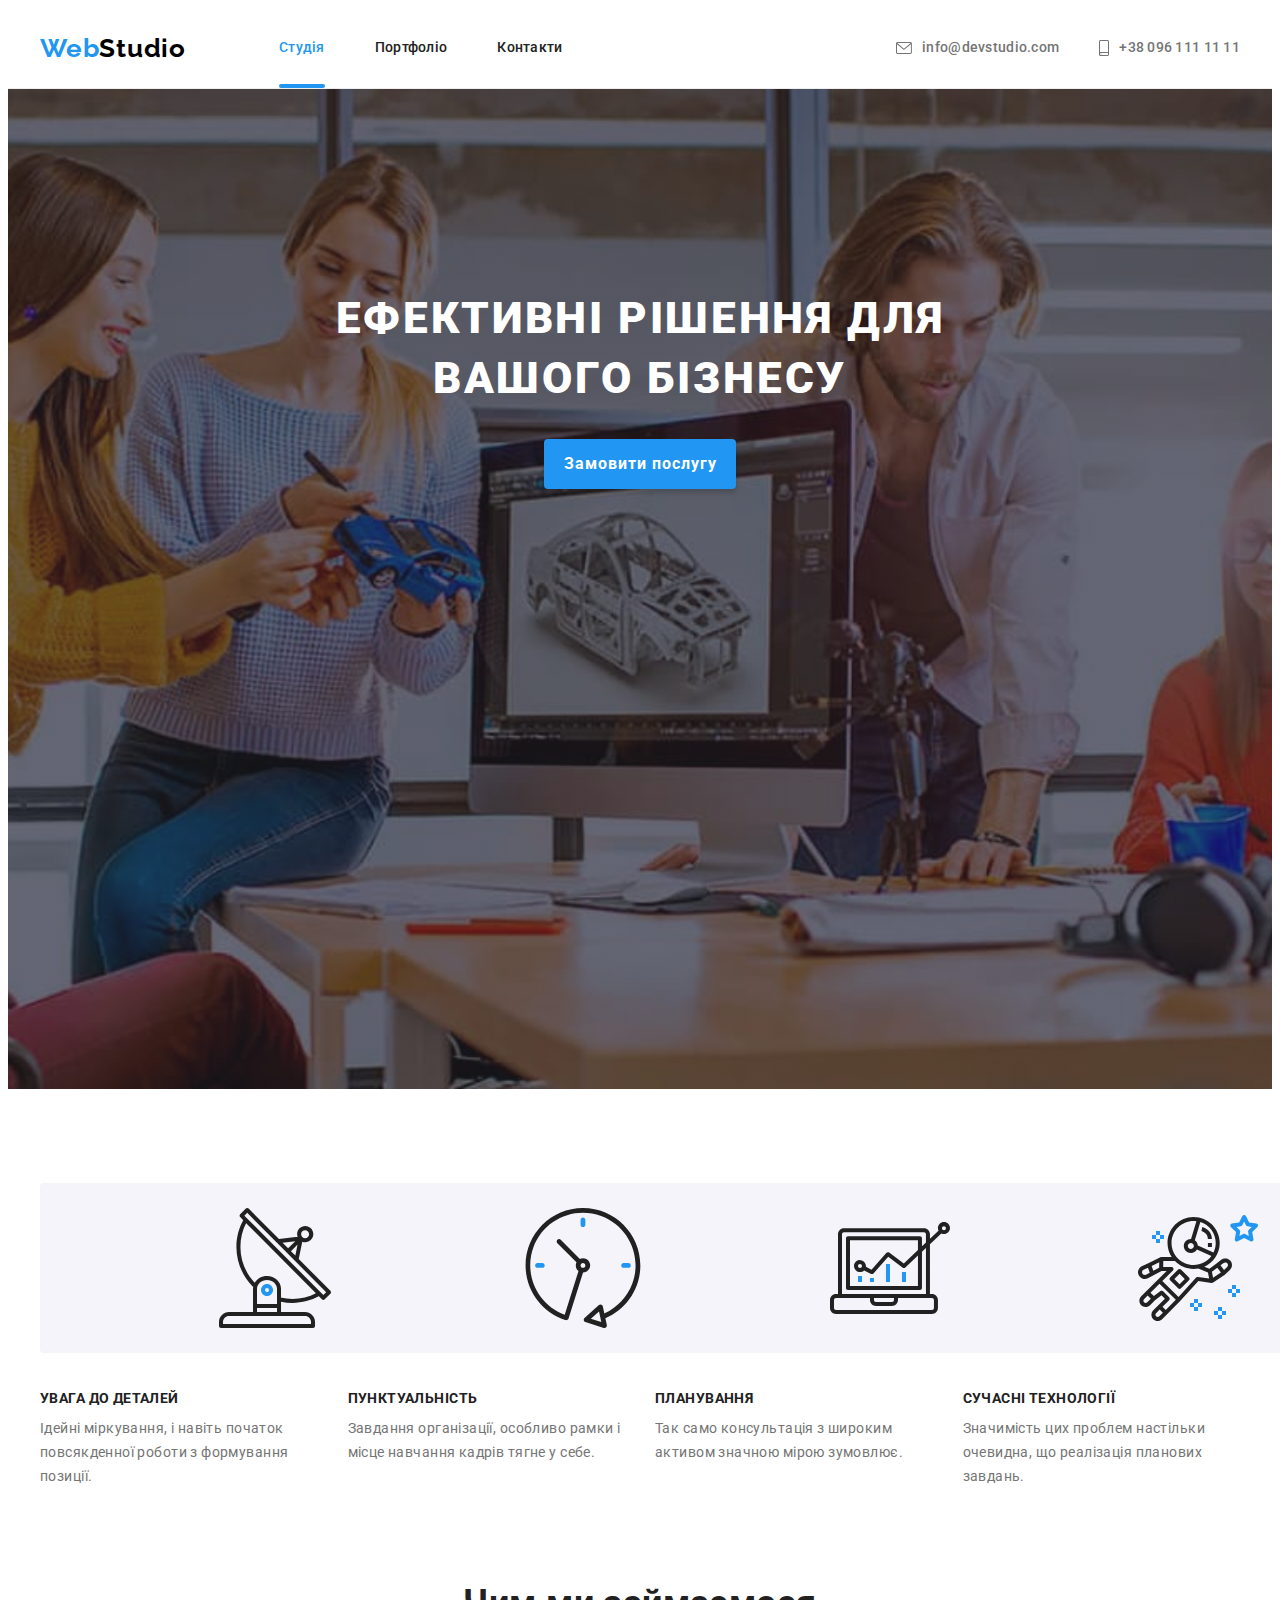
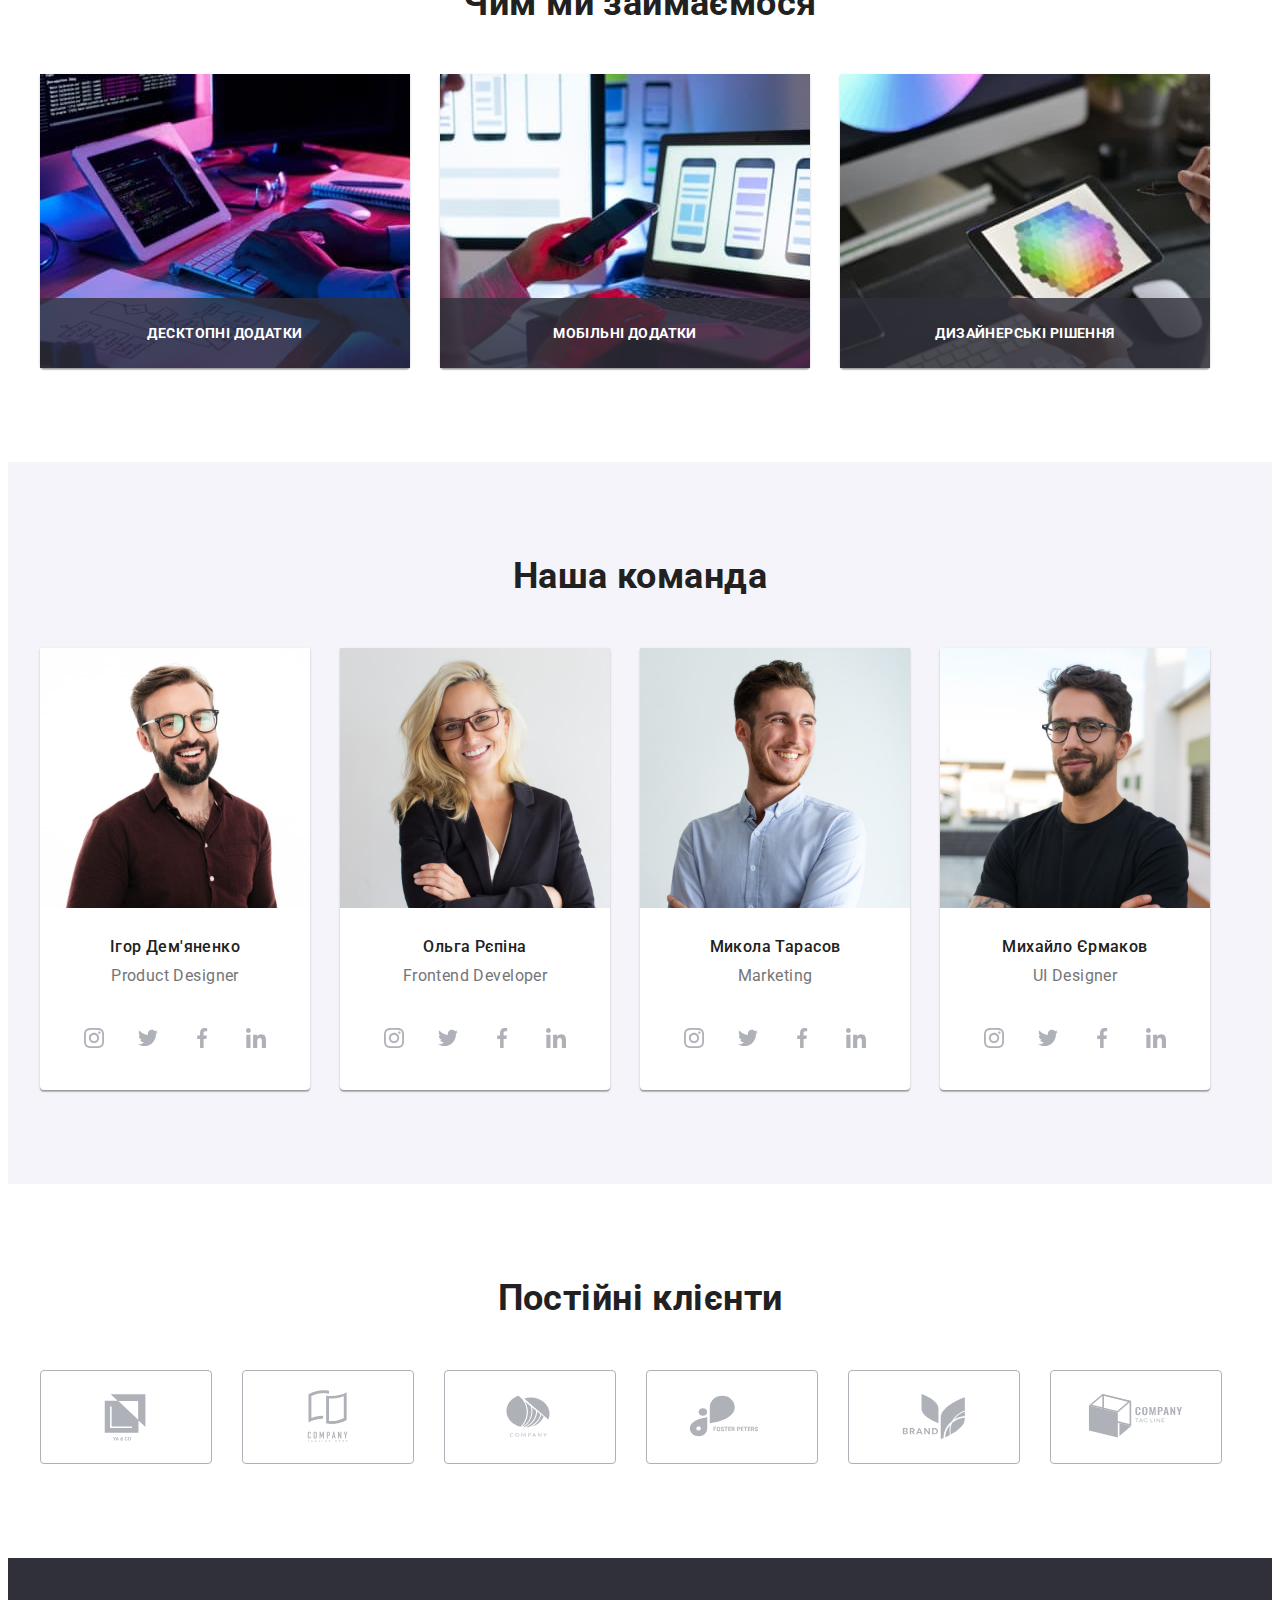
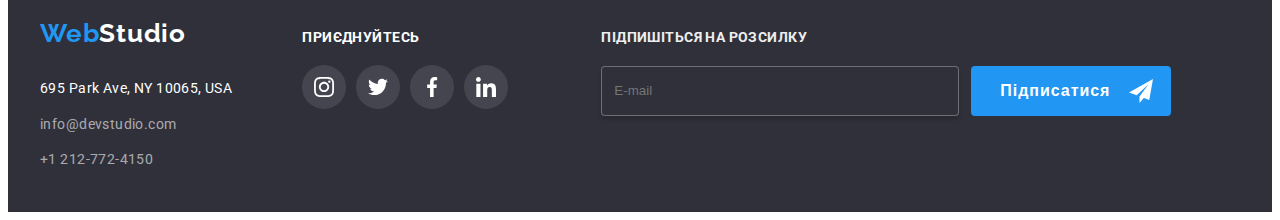
==== index.html @ 54118f7a "Home work 6 GoIT" ====
<!DOCTYPE html>
<html lang="uk">

<head>
  <meta charset="UTF-8" />
  <meta http-equiv="X-UA-Compatible" content="IE=edge" />
  <meta name="viewport" content="width=device-width, initial-scale=1.0" />
  <title>Домашня сторінка</title>
  <link href="https://fonts.googleapis.com/css2?family=Raleway:wght@700&family=Roboto:wght@400;500;700;900&display=swap"
    rel="stylesheet">
    <link rel="stylesheet" href="https://cdnjs.cloudflare.com/ajax/libs/modern-normalize/1.1.0/modern-normalize.min.css" integrity="sha512-wpPYUAdjBVSE4KJnH1VR1HeZfpl1ub8YT/NKx4PuQ5NmX2tKuGu6U/JRp5y+Y8XG2tV+wKQpNHVUX03MfMFn9Q==" crossorigin="anonymous" referrerpolicy="no-referrer" />
  <link rel="stylesheet" href="./css/styles.css">
</head>

<body>

  <header class="header">
    <div class="conteiner main-nav">
    <nav class="header-nav main-nav">
      <a href="./index.html" class="header-logo item"><span class="span-logo item">Web</span>Studio</a>
      <ul class="header-list list">
        <li class="list item"><a href="./index.html" class="header-link link current">Студія</a></li>
        <li class="list item"><a href="./portfolio.html" class="header-link link">Портфоліо</a></li>
        <li class="list item"><a href="" class="header-link link">Контакти</a></li>
      </ul>
    </nav>
    <ul class="header-addres">
       
      <li class="list item"><a href="mailto:info@devstudio.com" class="header-mail link">
        <svg   class="mail-icon" width="16" height="12">
        <use  href="./images/icons.svg#icon-envelope"></use></svg
      >info@devstudio.com</a></li>

      <li class="list item"><a href="tel:+380961111111" class="header-tel link">
        <svg class="mail-icon" width="10" height="16">
            <use href="./images/icons.svg#icon-smartphone"></use></svg
          >+38 096 111 11 11</a></li> 
    </ul>
  </div>
  </header>
 
  <main>
    <section class="cap">
      <div class="conteiner">
      <div class="cap-cont">
        <h1 class="cap-title">Ефективні рішення для вашого бізнесу</h1>
    </div>
      <button type="button" class="cap-btn link" data-modal-open>Замовити послугу</button>
    <div class="cap-modal-bgr is-hidden" data-modal>
      <div class="cap-modal-page">

        <form class="form js-speaker-form">
          <p class="cap-modal-p">Залиште свої дані, ми вам передзвонимо</p>
  
          <label class="form-field">
            <input type="name" class="form-input" name="name" placeholder=" " />
            <span class="form-label">Ім'я</span>
            <svg class="icon" width="12" height="12">
              <use href="./images/icons.svg#icon-profil"></use>
            </svg>
          </label>

          <label class="form-field">
            <input type="tel" class="form-input" name="tel" placeholder=" " />
            <span class="form-label">Телефон</span>
            <svg class="icon" width="13" height="13">
              <use href="./images/icons.svg#icon-tel"></use>
            </svg>
          </label>
  
          <label class="form-field">
            <input
              type="email"
              class="form-input"
              name="mail"
              id="mail"
              placeholder=" "
            />
            <span class="form-label">Пошта</span>
            <svg class="icon" width="15" height="12">
              <use href="./images/icons.svg#icon-email"></use>
            </svg>
          </label>
  
          <label class="form-field comment">
            <textarea
              class="form-comment"
              name="comment"
              rows="8"
              placeholder=" "
            ></textarea>
            <span class="form-label">Коментар</span>
          </label>
  
          <label class="field-polisy">
            <input
              class="checkbox"
              type="checkbox"
              name="policy"
              value="accept policy"
            />
            <span class="icon-checkbox">
<svg class="icon-check" width="11" height="8"><use href="./images/icons.svg#icon-check"></use></svg></span>
            <span class="checkbox-policy"
              >Погоджуюся з розсилкою та приймаю 
              <a class="checkbox-link" href="./index.html"
                >Умови договору</a
              ></span
            >
          </label>
          <div class="button-submit">
            <button type="submit" class="button">Отправить</button>
          </div>
<button class="btn-close" data-modal-close><svg class="icon-close" width="18" height="18">
  <use href="./images/icons.svg#icon-close"></use>
</svg></button>
        </form>
      </div>
    </div>
    </div>
    </section>
    <section class="features">
      <div class="conteiner">
        
      <h2 class="features-hiden">наші переваги</h2>
      <ul class="features-list list">
        <li class="features-item">
            <svg class="features-icon" width="70" height="70"><use href="./images/svg.svg#icon-antenna">

            </use></svg>
          <h3 class="features-title">УВАГА ДО ДЕТАЛЕЙ</h3>
          <p class="features-text">
            Ідейні міркування, і навіть початок повсякденної роботи з формування позиції.
          </p>
        </li>
        <li class="features-item">
            <svg class="features-icon" width="70" height="70"><use href="./images/svg.svg#icon-clock">

            </use></svg>
          <h3 class="features-title">ПУНКТУАЛЬНІСТЬ</h3>
          <p class="features-text">
            Завдання організації, особливо рамки і місце навчання кадрів тягне у себе.
          </p>
        </li>
        <li class="features-item">
            <svg class="features-icon" width="70" height="70"><use href="./images/svg.svg#icon-diagram">

            </use></svg>
          <h3 class="features-title">ПЛАНУВАННЯ</h3>
          <p class="features-text">
            Так само консультація з широким активом значною мірою зумовлює.
          </p>
        </li>
        <li class="features-item">
            <svg class="features-icon" width="70" height="70"><use href="./images/svg.svg#icon-astronaut">

            </use></svg>
          <h3 class="features-title">СУЧАСНІ ТЕХНОЛОГІЇ</h3>
          <p class="features-text">
            Значимість цих проблем настільки очевидна, що реалізація планових завдань.
          </p>
        </li>
      </ul>
    </div>
    </section>

    <section class="work">
      <div class="conteiner">
      <h2 class="work-title centered">Чим ми займаємося</h2>
      <ul class="work-list">
        <li class="work-item list item">
          <div class="img-item-work">
          <img src="./images/pic.jpg" alt="Програмування" width="370" />
          <div class="work-item-title">
<p class="img-item-title">Десктопні додатки</p>
          </div>
        </div>
          
        
        </li>
        
          

      
        <li class="work-item list item">
          <div class="img-item-work">
          <img src="./images/pic2.jpg" alt="Адаптація під мобільні пристрої" width="370" />
          <div class="work-item-title">
            <p class="img-item-title">Мобільні додатки</p>
                      </div>
                    </div>
        </li>
        <li class="work-item list item">
          <div class="img-item-work">
          <img src="./images/pic3.jpg" alt="Адаптація під планшет" width="370" />
          <div class="work-item-title">
            <p class="img-item-title">Дизайнерські рішення</p>
                      </div>
                    </div>
        </li>
      </ul>
    </div>
    </section>

    <section class="team">
      <div class="conteiner">
      <h2 class="team-title centered">Наша команда</h2>
      <ul class="team-list">
        <li class="work-item list item">
          <img src="./images/foto1.jpg" alt="Фото, Ігор Дем'яненко" width="270" />
          <h3 class="team-our centered">Ігор Дем'яненко</h3>
          <p class="work-pre centered">Product Designer</p>
          <ul class="team-soc-list list">
            <li class="team-soc-item"><a href="#" class="team-soc-link link">
              <svg width="20" height="20" class="team-soc-icon"><use href="./images/icons.svg#icon-instagram"> </use></svg>
            </a></li>
            <li class="team-soc-item"><a href="#" class="team-soc-link link">
              <svg width="20" height="20" class="team-soc-icon"><use href="./images/icons.svg#icon-twitter"> </use></svg>
            </a></li>
            <li class="team-soc-item"><a href="#" class="team-soc-link link">
              <svg width="20" height="20" class="team-soc-icon"><use href="./images/icons.svg#icon-facebook"> </use></svg>
            </a></li>
            <li class="team-soc-item"><a href="#" class="team-soc-link link">
              <svg width="20" height="20" class="team-soc-icon"><use href="./images/icons.svg#icon-linkedin"> </use></svg>
            </a></li>
          </ul>
        </li>
        <li class="work-item list item">
          <img src="./images/foto2.jpg" alt="Фото, Ольга Рєпін" width="270" />
          <h3 class="team-our centered">Ольга Рєпіна</h3>
          <p class="work-pre centered">Frontend Developer</p>
          <ul class="team-soc-list list">
            <li class="team-soc-item"><a href="#" class="team-soc-link link">
              <svg width="20" height="20" class="team-soc-icon"><use href="./images/icons.svg#icon-instagram"> </use></svg>
            </a></li>
            <li class="team-soc-item"><a href="#" class="team-soc-link link">
              <svg width="20" height="20" class="team-soc-icon"><use href="./images/icons.svg#icon-twitter"> </use></svg>
            </a></li>
            <li class="team-soc-item"><a href="#" class="team-soc-link link">
              <svg width="20" height="20" class="team-soc-icon"><use href="./images/icons.svg#icon-facebook"> </use></svg>
            </a></li>
            <li class="team-soc-item"><a href="#" class="team-soc-link link">
              <svg width="20" height="20" class="team-soc-icon"><use href="./images/icons.svg#icon-linkedin"> </use></svg>
            </a></li>
          </ul>
        </li>
        <li class="work-item list item">
          <img src="./images/foto3.jpg" alt="Фото, Микола Тарасов" width="270" />
          <h3 class="team-our centered">Микола Тарасов</h3>
          <p class="work-pre centered">Marketing</p>
          <ul class="team-soc-list list">
            <li class="team-soc-item"><a href="#" class="team-soc-link link">
              <svg width="20" height="20" class="team-soc-icon"><use href="./images/icons.svg#icon-instagram"> </use></svg>
            </a></li>
            <li class="team-soc-item"><a href="#" class="team-soc-link link">
              <svg width="20" height="20" class="team-soc-icon"><use href="./images/icons.svg#icon-twitter"> </use></svg>
            </a></li>
            <li class="team-soc-item"><a href="#" class="team-soc-link link">
              <svg width="20" height="20" class="team-soc-icon"><use href="./images/icons.svg#icon-facebook"> </use></svg>
            </a></li>
            <li class="team-soc-item"><a href="#" class="team-soc-link link">
              <svg width="20" height="20" class="team-soc-icon"><use href="./images/icons.svg#icon-linkedin"> </use></svg>
            </a></li>
          </ul>
        </li>
        <li class="work-item list item">
          <img src="./images/foto4.jpg" alt="Фото, Михайло Єрмаков" width="270" />
          <h3 class="team-our centered">Михайло Єрмаков</h3>
          <p class="work-pre centered">UI Designer</p>
          <ul class="team-soc-list list">
            <li class="team-soc-item"><a href="#" class="team-soc-link link">
              <svg width="20" height="20" class="team-soc-icon"><use href="./images/icons.svg#icon-instagram"> </use></svg>
            </a></li>
            <li class="team-soc-item"><a href="#" class="team-soc-link link">
              <svg width="20" height="20" class="team-soc-icon"><use href="./images/icons.svg#icon-twitter"> </use></svg>
            </a></li>
            <li class="team-soc-item"><a href="#" class="team-soc-link link">
              <svg width="20" height="20" class="team-soc-icon"><use href="./images/icons.svg#icon-facebook"> </use></svg>
            </a></li>
            <li class="team-soc-item"><a href="#" class="team-soc-link link">
              <svg width="20" height="20" class="team-soc-icon"><use href="./images/icons.svg#icon-linkedin"> </use></svg>
            </a></li>
          </ul>
        </li>
        
      </ul>
    </div>
    </section>

    <section class="client">
<div class="conteiner">
  <h2 class="client-title">Постійні клієнти</h2>
<ul class="client-list list">
  <li class="client-item">
    <a href="#" class="link-company">
    <svg class="client-icon" width="106" height="60" >
      <use href="./images/icons.svg#icon-company_1">
    
    </use>
    
    </svg>
  </a>
  </li>
</a>
  <li class="client-item">
    <a href="#" class="link-company">
    <svg width="106" height="60" class="client-icon">
      <use href="./images/icons.svg#icon-company_2">
    </use>
    </svg>
    </a>
  </li>
  <li class="client-item">
    <a href="#" class="link-company">
      <svg width="106" height="60" class="client-icon">
        <use href="./images/icons.svg#icon-company_3">
      </use>
      </svg>
      </a>
  </li>
  <li class="client-item">
    <a href="#" class="link-company">
      <svg width="106" height="60" class="client-icon">
        <use href="./images/icons.svg#icon-company_4">
      </use>
      </svg>
      </a>
  </li>
  <li class="client-item">
    <a href="#" class="link-company">
      <svg width="106" height="60" class="client-icon">
        <use href="./images/icons.svg#icon-company_5">
      </use>
      </svg>
      </a>
  </li>
  <li class="client-item">
    <a href="#" class="link-company">
      <svg width="106" height="60" class="client-icon">
        <use href="./images/icons.svg#icon-company_6">
      </use>
      </svg>
      </a>
  </li>
</ul>
</div>

    </section>
  </main>
  <footer class="footer">
    <div class="conteiner footer-conteiner">
     <div class="footer-address">
      <a href="./index.html" class="footer-logo"><span class="footer-span-logo">Web</span>Studio</a>
    <address>
      <ul class="footer-list">
        <li class="footer-list list">
          <a href="https://goo.gl/maps/Sn2ts5LmueRrfVoPA" target="_blank" rel="noreferrer noopener" class="footer-maps link">
            695 Park Ave, NY 10065, USA</a>
        </li>
        <li class="footer-lis list"><a href="mailto:info@devstudio.com" class="footer-link link footer-mail">info@devstudio.com</a></li>
        <li class="footer-lis list"><a href="tel:+12127724150" class="footer-link link footer-tel">+1 212-772-4150</a></li>
      </ul>
    </address>
 </div>
 <div class="footer-icon">
  <p class="footer-join">приєднуйтесь</p>
 
  <ul class="footer-icon-list list ">
    <li class="footer-icon-item item"><a class="footer-icon-link" href="#">
      <svg class="icon-link" weight="20" height="20">
<use  href="./images/icons.svg#icon-instagram"></use>
    </svg> </a></li>
    <li class="footer-icon-item item"><a class="footer-icon-link" href="#">
      <svg class="icon-link" weight="20" height="20">
<use  href="./images/icons.svg#icon-twitter"></use>
    </svg> </a></li>
    <li class="footer-icon-item item"><a class="footer-icon-link" href="#">
      <svg class="icon-link" weight="20" height="20">
<use  href="./images/icons.svg#icon-facebook"></use>
    </svg> </a></li>
    <li class="footer-icon-item item"><a class="footer-icon-link" href="#">
      <svg class="icon-link" weight="20" height="20">
<use  href="./images/icons.svg#icon-linkedin"></use>
    </svg> </a></li>
  </ul>

 </div>
 <div class="subscription">
  <form class="form js-speaker-form">
    <label for="mail" class="join-in">Підпишіться на розсилку</label>
    <input type="email" name="mail" id="mail" placeholder="E-mail" />
    <button type="submit" class="button">
      Підписатися<svg class="icon-send" width="24" height="24">
        <use href="./images/icons.svg#icon-send"></use>
      </svg>
    </button>
  </form>
</div>
</div>
</div>
  </footer>
  <script src="./js/modal.js"></script>
</body>

</html>
---- css/styles.css ----
:root {
    --primary--header--color--: #757575;
    --second--header--color--: #212121;
    --accent--header--color--: #2196F3;
    --primary--title--color--: #212121;
    --primary--acent--btn--color--: #FFFFFF;
    --logo--header--color--: #000000;
    --cap--bgr--color--: #2F303A;
    --cap--btn-bgr--color--: #2196F3;
    --footer--bgr--color--: #2F303A;
    --footer--logo--: #FFFFFF;
    --footer--link--: rgba(255, 255, 255, 0.6);
    --team--bgr--color--: #F5F4FA;
    --cap--bgr--focus--: #188CE8;
--filter--btn--focus--: #2196F3;
--filter--bgr--color--: #F5F4FA;
---primary--border-color: #EEEEEE;
--link--icon--color: #AFB1B8;
--work-item-bgr-color: rgba(47, 48, 58, 0.8);
--footer-icon-link-bgr: rgba(255, 255, 255, 0.1);
--img-title-bgr: rgba(33, 150, 243, 0.9);

   }
   p, h1, h2, h3, h4, h5, h6{
    margin: 0px;
   }
   ul {
    margin: 0px;
    padding-left: 0px;
   }
button {
    cursor: pointer;
    background-color: var(--accent--header--color--);
    color: var(--footer--logo--);
  
    display: inline-block;
    vertical-align: middle;
    font-size: 16px;
    line-height: 1.87;
    text-decoration: none;
    border-radius: 4px;
 
    letter-spacing: 0.06em;
}
img {
   display: block;

}




   body {
       font-family: 'Roboto', sans-serif;
       font-size: 14px;
       line-height: 1.71;
       letter-spacing: 0.03em;
       color: var(--primary--header--color--);
   }

   .conteiner {
    width: 1200px;
    padding: 0px 15px;
    margin: 0 auto;   
}

.centered {
    text-align: center;
   }
.main-nav {
    display: flex;
    align-items: center;


   }
   .link {
       text-decoration: none;
       padding: 0;
       margin: 0;
       transition: color 250ms cubic-bezier(0.4, 0, 0.2, 1);
   }
   .list {
       list-style: none;
       padding: 0px;
       margin: 0px;
       
   }
   .features-hiden {
       position: absolute;
       width: 1px;
       height: 1px;
       margin: -1px;
       border: 0;
       padding: 0; 
       white-space: nowrap;
       overflow: hidden;  
   }
   .portfolio-title {
       position: absolute;
       width: 1px;
       height: 1px;
       margin: -1px;
       border: 0;
       padding: 0; 
       white-space: nowrap;
       overflow: hidden;     
   }
   
 /*~~~~~~~~~~~~~~~~~~~HEADER~~~~~~~~~~~~*/

.header {
    border-bottom: 1px solid var(---primary--border-color);
}
.header-list {
    display: flex;
    margin-left: 93px;
}
.header-list .item +.item {
    margin-left: 50px;
}
 .header-logo {
    display: block;
    display: flex;
    font-family: 'Raleway';
    font-weight: 700;
    font-size: 26px;
    line-height: 1.19;
    letter-spacing: 0.03em;
    color: var(--logo--header--color--);
    text-decoration: none;
    }
    .span-logo{
        color: var(--accent--header--color--);
    }
    .header-link {
        position: relative;
        display: block;
    padding-top: 32px;
    padding-bottom: 32px;
    font-weight: 500;
    font-size: 14px;
    line-height: 1.14;
    letter-spacing: 0.02em;
    color: var(--second--header--color--);
    transition: color 250ms cubic-bezier(0.4, 0, 0.2, 1);
    }
    
   

    .header-addres { 
        margin-left: auto;
        display: flex;
    font-weight: 500;
    font-size: 14px;
    line-height: 1.14;
    letter-spacing: 0.02em;
    color: var(--primary--header--color--);    
    }
    .header-addres .item +.item {
        margin-left: 40px;
    }

    .mail-icon {
        display: inline-block;
        margin-right: 10px;
        fill: currentColor; 
     
    }
.header-mail .header-tel {
    align-items: center;
}
    .header-mail {
        display: flex;
        align-items: center;
    font-weight: 500;
    font-size: 14px;
    line-height: 1.14;
    letter-spacing: 0.02em;
    color: var(--primary--header--color--);
    transition: color 250ms cubic-bezier(0.4, 0, 0.2, 1);
    }
    .header-tel {
        display: flex;
        align-items: center;
    font-weight: 500;
    font-size: 14px;
    line-height: 1.14;
    letter-spacing: 0.02em;
    color: var(--primary--header--color--);
    transition: color 250ms cubic-bezier(0.4, 0, 0.2, 1);
    
    }
    .current {
        color: var(--accent--header--color--);

    }
    .current::after {
        position: absolute;
        content: "";
        display: block;
        bottom: 0px;
        width: 100%;
        height: 4px;
        background-color: var(--accent--header--color--);
        border-radius: 2px;

      }

    .header-link:hover,
    .header-link:focus,
    .link:hover,
    .link:focus
    .header-tel:hover,
    .header-mail:focus {
        color: var(--accent--header--color--);
        
    }
    
    
   
   /*~~~~~~~~~~~~~~~~~~~CAP~~~~~~~~~~~~*/


   .cap {
    max-width: 1600px;
    height: 600px;
    margin-left: auto;
    margin-right: auto;
   background-color: var(--cap--bgr--color--);
   background-image: linear-gradient(
    to right,
    rgba(47, 48, 58, 0.4),
    rgba(47, 48, 58, 0.4)
  ),
  url(../images/banner.jpg);
background-repeat: no-repeat;
background-position: center;
background-size: cover;
   padding-top: 200px;
   padding-bottom: 200px;
   text-align: center;
   }
.cap-cont {
margin: auto;
margin-bottom: 30px;
width: 696px;
}
   .cap-title {
   font-weight: 900;
   font-size: 44px;
   line-height: 1.36;
   letter-spacing: 0.06em;
   color: var(--primary--acent--btn--color--);
   text-transform: uppercase;
   }
   .cap-btn {
    padding: 10px 19px 10px 20px;
    font-family: inherit;
   font-weight: 700;
   font-size: 16px;
   line-height: 1.88;
   letter-spacing: 0.06em;
   background-color: var(--cap--btn-bgr--color--);
   color: var(--primary--acent--btn--color--);
   cursor: pointer;
box-shadow: 0px 4px 4px rgba(0, 0, 0, 0.15);
border-radius: 4px;
border: none;
transition: color 250ms cubic-bezier(0.4, 0, 0.2, 1), background-color 1000ms cubic-bezier(0.4, 0, 0.2, 1);
   }
   .cap-btn:hover,
   .cap-btn:focus{
   background-color: var(--cap--bgr--focus--);
   color: var(--primary--acent--btn--color--); }




/*~~~~~~~~~~~~~~~~~~~~MODAL-PAGE~~~~~~~~~~~~~~~~~~~~*/

.is-hidden {
  visibility: hidden;
  opacity: 0;
  pointer-events: none;
  transition: all 250ms linear;
  }
  .cap-modal-bgr {
     position: fixed;
     top: 0;
     left: 0;
      width: 100%;
      height: 100%;
  background-color: rgba(0, 0, 0, 0.5);
  transition: all 250ms linear;
  z-index: 1;
  }
  .cap-modal-page {
      position: absolute;
    display: block;
      top: 50%;
      left: 50%;
      width: 528px;
      height: 581px;
      background-color: var(--footer--logo--);
      box-shadow: 0px 1px 3px rgba(0, 0, 0, 0.12), 0px 1px 1px rgba(0, 0, 0, 0.14), 0px 2px 1px rgba(0, 0, 0, 0.2);
  border-radius: 4px;
      transform: translate(-50%, -50%);
      visibility: visible;
  transition: opacity 250ms cubic-bezier(0.4, 0, 0.2, 1),
    visibility 250ms cubic-bezier(0.4, 0, 0.2, 1);

  }
  .icon-close {
      position: absolute;
      top: 50%;
      left: 50%;
      width: 18px;
      height: 18px;
      fill: var(--primary--title--color--);
      transform: translate(-50%, -50%)
  }
  
  
  .btn-close {
      position: absolute;
      top:8px;
      right: 8px;
      outline: none;
      width: 30px;
      height: 30px;
      background: #FFFFFF;
      border: 1px solid rgba(0, 0, 0, 0.1);
      border-radius: 50%;
      fill: currentColor;
  }

.cap-modal-page .cap-modal-p {
  margin-bottom: 30px;
  margin-top: 0;
  font-style: normal;
  font-weight: bold;
  font-size: 20px;
  line-height: 23px;
  text-align: center;
  letter-spacing: 0.03em;
  color: var(--primary--title--color--);
}

.cap-modal-page .form {
    position: absolute;
    top: 50%;
    left: 50%;
    transform: translate(-50%, -50%);
  
    padding: 40px;
  
    width: 528px;
    height: 581px;
    background-color: var(--white-color);
    box-shadow: 0px 2px 1px rgba(0, 0, 0, 0.2), 0px 1px 1px rgba(0, 0, 0, 0.14),
      0px 1px 3px rgba(0, 0, 0, 0.12);
    border-radius: 4px;
  }

.form-field .form-label {
    color: var(--secondary-color);
    font-size: 14px;
    line-height: 16px;
    letter-spacing: 0.01em;
  
    position: absolute;
    top: 50%;
    left: 40px;
    transform: translateY(-50%);
  
    transition: transform 250ms linear;
  }
  
  .form-field:focus-within > .form-label,
  .form-input:not(:placeholder-shown) + .form-label {
    transform: translateY(-40px) translateX(-15px);
    color: var(--accent-color);
  }

  .cap-modal-page .form-field {
    display: block;
    position: relative;
}
.cap-modal-page .form-field:nth-child(-n + 4) {
    margin-bottom: 28px;
  }

  .cap-modal-page .form-input {
    width: 100%;
    height: 38px;
    display: block;
    background-color: var(--footer--logo--);
  
    margin: 0;
    padding: 10px 20px;
    padding-left: 40px;
    font: inherit;
  
    box-shadow: none;
    border: 1px solid rgba(33, 33, 33, 0.2);
    border-radius: 4px;
    outline: none;
  }
  .cap-modal-page .form-input:focus {
    border: 1px solid var(--accent--header--color--);
  }

  .icon {
    position: absolute;
    top: 50%;
    left: 10px;
  
    transform: translateY(-50%);
  
    display: inline-block;
  }




  .form-field:focus-within > .icon {
    fill: var(--accent--header--color--);
  }
  
  .comment {
    margin-bottom: 20px;
    height: 120px;
  }
  
  .cap-modal-page textarea {
    padding: 10px 20px;
    padding-left: 16px;
    font: inherit;
  
    position: relative;
    width: 100%;
    height: 120px;
  
    resize: none;
    box-shadow: none;
    border: 1px solid rgba(33, 33, 33, 0.2);
    border-radius: 4px;
    outline: none;
  }
  .comment .form-label {
    position: absolute;
    top: 20px;
    left: 16px;
  
    transition: transform 250ms linear;
  }
  
  .cap-modal-page textarea:focus {
    border: 1px solid var(--accent--header--color--);
  }
  
  .form-comment:focus-within > .form-label,
  .form-comment:not(:placeholder-shown) + .form-label {
    transform: translateY(-40px) translateX(-15px);
    color: var(--accent--header--color--);
  }
  
  .field-polisy {
    display: flex;
    align-items: center;
    margin-bottom: 30px;
  }
  
  .field-polisy .checkbox {
    position: absolute;
    width: 1px;
    height: 1px;
    margin: -1px;
    border: 0;
    padding: 0;
    clip: rect(0 0 0 0);
    overflow: hidden;
  }
  
  .field-polisy .icon-checkbox {
    position: relative;
    display: inline-block;
    width: 16px;
    height: 16px;
    margin-right: 5px;
    border: 2px solid #2a2a2a;
    border-radius: 4px;
    transition: transform 250ms linear;
  }
  
  .checkbox:checked + .icon-checkbox{
    border-color: transparent;
    background-color: var(--accent--header--color--);
    background-size: contain;
    background-origin: border-box;
    
  }
  
  .checkbox-policy {
    font-size: 14px;
    line-height: 1.71;
    letter-spacing: 0.03em;
    color: var(--accent--header--color--);
  }
 .icon-check {
    position: absolute;
    top: 50%;
    left: 50%;
    opacity: 1;
    transform: translate(-50%, -50%);
    border: 0;
    padding: 0;
  } 
 
  .checkbox-link {
    color: var(--accent--header--color--);
    text-decoration: underline;
  }

  .cap-modal-page .button-submit {
    display: flex;
    justify-content: center;
    
  }
  
  .cap-modal-page .button {
    border: none;
    box-shadow: 0px 4px 4px rgba(0, 0, 0, 0.15);
    cursor: pointer;
    min-width: 200px;
    min-height: 50px;
  }
   /*~~~~~~~~~~~~~~~~~~~FEATURES~~~~~~~~~~~~*/
   .features {
    padding-top: 94px;
    padding-bottom: 94px;
   }

   .features .list {
    display: flex;
     }

     .features .features-item {
        width: calc((100% - 3 * 30px) / 4);
        margin-right: 30px;
      }
.features .features-item:nth-child(4n) {
    margin-right: 0;
     }
     .features-icon {
        padding: 25px 100px 25px 100px;
        width: 270px;
        height: 120px;
        margin-bottom: 30px;
        background-color: var(--filter--bgr--color--);
        border-radius: 4px;
      }

      .features .features-title {
        margin-bottom: 10px;
       font-weight: 700;
       font-size: 14px;
       line-height: 1.14;
       color: var(--primary--title--color--);
       }
       .features .features-text {
       color: var(--primary--header--color--);
       }
   /*~~~~~~~~~~~~~~~~~~~WORK~~~~~~~~~~~~*/

   .work-title {
    margin-bottom: 50px;
    font-weight: 700;
    font-size: 36px;
    line-height: 1.16;
   color: var(--primary--title--color--);
   }
   .work-list {
    display: block;
    display: flex;
    margin-bottom: 94px;
 
   }
  .work-list .item +.item {
    margin-left: 30px;
  }

  .img-item-work {
position: relative;
  }
  .work-item-title {
    position: absolute;
    bottom: 0px;
    width: 100%;
    height: 70px;

    background-color: var(--work-item-bgr-color);
  }
.img-item-title {
padding-top: 27px;
padding-bottom: 27px;
font-weight: 700;
font-size: 14px;
line-height: 16px;
text-align: center;
letter-spacing: 0.03em;
text-transform: uppercase;
color: var(--footer--logo--)
}
    /*~~~~~~~~~~~~~~~~~~~TEAM~~~~~~~~~~~~*/
    .team {
        background-color: var(--team--bgr--color--);
        padding-top: 94px;
        padding-bottom: 94px;
    }

    .team .photo {
        margin-bottom: 30px;
        border-top-left-radius: inherit;
        border-top-right-radius: inherit;
      }
    .team-title {
     margin-top: 0;
     margin-bottom: 50px;
    font-weight: 700;
    font-size: 36px;
    line-height: 1.16;
    color: var(--primary--title--color--);
    }
    .team-list {
     display: flex; 
       
    }
 
    .team-list .item + .item {
     margin-left: 30px;
    
    }
    .work-item{
     margin-top: 0;
     
     background-color: var(--footer--logo--);
    box-shadow: 0px 1px 3px rgba(0, 0, 0, 0.12), 0px 1px 1px rgba(0, 0, 0, 0.14), 0px 2px 1px rgba(0, 0, 0, 0.2);
 border-radius: 0px 0px 4px 4px;
    }
    .team-our {
     margin-top: 30px;
     margin-bottom: 10px;
    font-weight: 500;
    font-size: 16px;
    line-height: 1.18;
    color: var(--primary--title--color--);
    }
    .work-pre {
     margin-bottom: 30px;
    font-size: 16px;
    line-height: 1.18;
    color: var(--primary--header--color--);
    }
    .team-soc-list {
        display: flex;
        justify-content: center;
        align-items: center;
        margin-bottom: 30px; 
    }
    .team-soc-item {
        width: 44px;
        height: 44px;
    
    }
    
    .team-soc-list .team-soc-item + .team-soc-item {
        margin-left: 10px;
    }
    .team-soc-link {
        width: 100%;
        height: 100%;
        display: flex;
        justify-content: center;
        border-radius: 50%;
        align-items: center;
        color: var(--link--icon--color);
        transition: color 250ms cubic-bezier(0.4, 0, 0.2, 1), background-color 250ms cubic-bezier(0.4, 0, 0.2, 1);

    }
   
  
    .team-soc-link:hover, .team-soc-link:focus {
        background-color: var(--accent--header--color--);
    color: var(--filter--bgr--color--);
    }
    .team-soc-icon {
        fill: currentColor;
    }
       /* ~~~~~~~~~~~~~~~~~~CLIENTS~~~~~~~~~~~~~~~~~~~ */
       .client  {
        padding-top: 94px;
     padding-bottom: 94px;
       }
    .client-title {
        margin-bottom: 50px;
        text-align: center;
        font-weight: 700;
        font-size: 36px;
        line-height: 1.16;
       color: var(--primary--title--color--);
    }
    .client-list {
        display: flex;
    }

 .link-company {
    display: flex;
    justify-content: center;
    align-items: center;
    width: 170px;
    height: 92px;
    border: 1px solid var(--link--icon--color);
    border-radius: 4px;
    color: var(--link--icon--color);
    transition: color 250ms cubic-bezier(0.4, 0, 0.2, 1), border-color 250ms cubic-bezier(0.4, 0, 0.2, 1);
 }
  .client-item + .client-item {
    margin-left: 30px;
} 
.client-icon {
    fill: currentColor;
  }
.link-company:hover,
.link-company:focus {
    border-color: solid var(--accent--header--color--);
    color: var(--accent--header--color--);
  }




    /*~~~~~~~~~~~~~~~~~~~FOOTER~~~~~~~~~~~~*/
    .footer{
        padding-top: 60px;
       background-color: var(--footer--bgr--color--);
       padding-bottom: 40px;
       }
       .footer-conteiner {
        display: flex;
        
        align-items: baseline;

       }
       .footer-address {
        display: block;
       }
       .footer-logo {
           display: inline-block;
        margin-bottom: 28px;
        font-family: 'Raleway';
        font-weight: 700;
        font-size: 26px;
        line-height: 1.19;
        letter-spacing: 0.03em;
       color: var(--footer--logo--);
        text-decoration: none;
        }
        .footer-span-logo {
            color: var( --accent--header--color--);
        }
       .footer-maps {
        display: block;
        margin-bottom: 12px;
       font-style: normal;
       color: var(--primary--acent--btn--color--);
       }
       .footer-link {
        display: block;
        font-style: normal;
       color: var(--footer--link--);
       }
       .footer-mail {
        margin-bottom: 12px;
       }
       .footer-icon {
        margin-left: 70px;
        color: var(--footer--logo--);
       }
    .footer-join {
        display: inline-block;
        margin-bottom: 20px;
        font-weight: 700;
        font-size: 14px;
        line-height: 16px;
        letter-spacing: 0.03em;
        text-transform: uppercase;
        color: var(--footer--logo--); 
    }

    .footer-icon-list {
        display: flex;
        margin-right: 93px;
    }
    .footer-icon-list .item + .item {
        margin-left: 10px;
      }
    .footer-icon-link {
  display: flex;
  justify-content: center;
  align-items: center;
  width: 44px;
  height: 44px;
  border-radius: 50%;
  background-color: rgba(255, 255, 255, 0.1);
  color: var(--white-color); 
  transition: background-color 250ms cubic-bezier(0.4, 0, 0.2, 1);
     }
     .icon-link {
        fill: currentColor;
       }
   .footer-icon-link:hover, .footer-icon-link:focus {
    background-color: var(--accent--header--color--);
   }

/*~~~~~~~~~~~~~~~~~~~~~FOOTER-SUBS~~~~~~~~~~~~~*/
.subscription {
  width: 570px;
}
.subscription .form {
  display: flex;
  flex-direction: column;
  position: relative;
}
.form input {
  width: 358px;
  height: 50px;
  border: 1px solid rgba(255, 255, 255, 0.3);
  box-sizing: border-box;
  box-shadow: 0px 4px 4px rgba(0, 0, 0, 0.15);
  border-radius: 4px;
  background-color: #2f303a;
  padding-left: 12px;
  color: var(--primary--header--color--);
}
.subscription .join-in {
  font-weight: 700;
  font-size: 14px;
  line-height: 1.14;
  letter-spacing: 0.03em;
  color: var(---primary--border-color);
  text-transform: uppercase;

  margin-bottom: 20px;
}
.subscription .button {
  position: absolute;
  bottom: 0;
  right: 0;
  width: 200px;
  display: flex;
  justify-content: left;
  align-items: center;
  font-weight: 900;
  padding-top: 10px;
  padding-bottom: 10px;
  padding-left: 29px;
  padding-right: 28px;
  overflow: hidden;
  border: 0em;
}
.icon-send {
  position: absolute;
  right: 18px;
  top: 50%;
  transform: translatey(-50%);
}




   /*~~~~~~~~~~~~~~~~~~~PORTFOLIO~~~~~~~~~~~~*/
   .portfolio {
    padding-top: 94px;
    padding-bottom: 94px;
   }
   .port-nav {
    display: flex;
    margin-bottom: 50px;
   }

   
   .filter-btn {
    padding: 6px 22px 6px 22px;
   font-family: inherit;
   font-weight: 500;
   font-size: 16px;
   line-height: 1.62;
   letter-spacing: 0.03em;
   color: var(--primary--title--color--);
   background-color: var(--filter--bgr--color--);
   cursor: pointer;
    border-radius: 4px; 
   border: none;
   transition: color 250ms cubic-bezier(0.4, 0, 0.2, 1), box-shadow 250ms cubic-bezier(0.4, 0, 0.2, 1), background-color 250ms cubic-bezier(0.4, 0, 0.2, 1);
}
   .port-nav .item + .item {
    padding-left: 8px;
   }
   .port-nav {
    display: block;
    display: flex;
    justify-content: center;
   }
   
   .filter-btn:hover,
   .filter-btn:focus{
   background-color: var(--filter--btn--focus--);
   color: var(--primary--acent--btn--color--);
   box-shadow: 0px 3px 1px rgba(0, 0, 0, 0.1), 0px 1px 2px rgba(0, 0, 0, 0.08), 0px 2px 2px rgba(0, 0, 0, 0.12);
   }

   .filter-link {
    display: block;
    transition: box-shadow 250ms cubic-bezier(0.4, 0, 0.2, 1);

}
   .filter-link:hover, .filter-link:focus {
    box-shadow: 0px 3px 1px rgba(0, 0, 0, 0.1), 0px 1px 2px rgba(0, 0, 0, 0.08), 0px 2px 2px rgba(0, 0, 0, 0.12);

}
   .port-list {
    display: flex;
    flex-wrap: wrap;
    margin-bottom: 94px;
   }
   .port-list .item {
    width: 370px;
    margin-right: 30px;
    margin-bottom: 30px;
   }
   .port-list .item:nth-child(3n) {
   margin-right: 0px;
   }
   .port-list .item:nth-last-child(-n +3) {
    margin-bottom: 0px;
    }
 .port-block {
padding-left: 24px;
padding-right: 24px;
padding-bottom: 20px;
border-right: 1px solid var(---primary--border-color); 
border-left: 1px solid var(---primary--border-color); 
border-bottom: 1px solid var(---primary--border-color);
 }

 .port-img-bgr {
position: relative;
display: block;
overflow: hidden;
 }
.img-title {
position: absolute;
top: 0;
padding: 63px 24px 63px 24px;
align-items: center;
 margin: 0;
width: 100%;
height: 100%;
background-color: var(--img-title-bgr);
color: var(--filter--bgr--color--);
font-weight: 400;
font-size: 18px;
line-height: 1.56;
letter-spacing: 0.03em;
transform: translateY(101%);
transition: transform 250ms cubic-bezier(0.4, 0, 0.2, 1);
}
.portfolio .filter-link:hover .img-title {
    transform: translateY(0px); 
}
.portfolio .filter-link:focus .img-title 
{
    transform: translateY(0px); 
}
   .web-title {
    padding-top: 20px;
   padding-bottom: 4px;
       font-weight: 700;
       font-size: 18px;
       line-height: 2;
       letter-spacing: 0.06em;
       color: var(--primary--title--color--);   
        }
   .web-pre-title {
   font-size: 16px;
   line-height: 1.87;
   color: var(--primary--header--color--);
   }
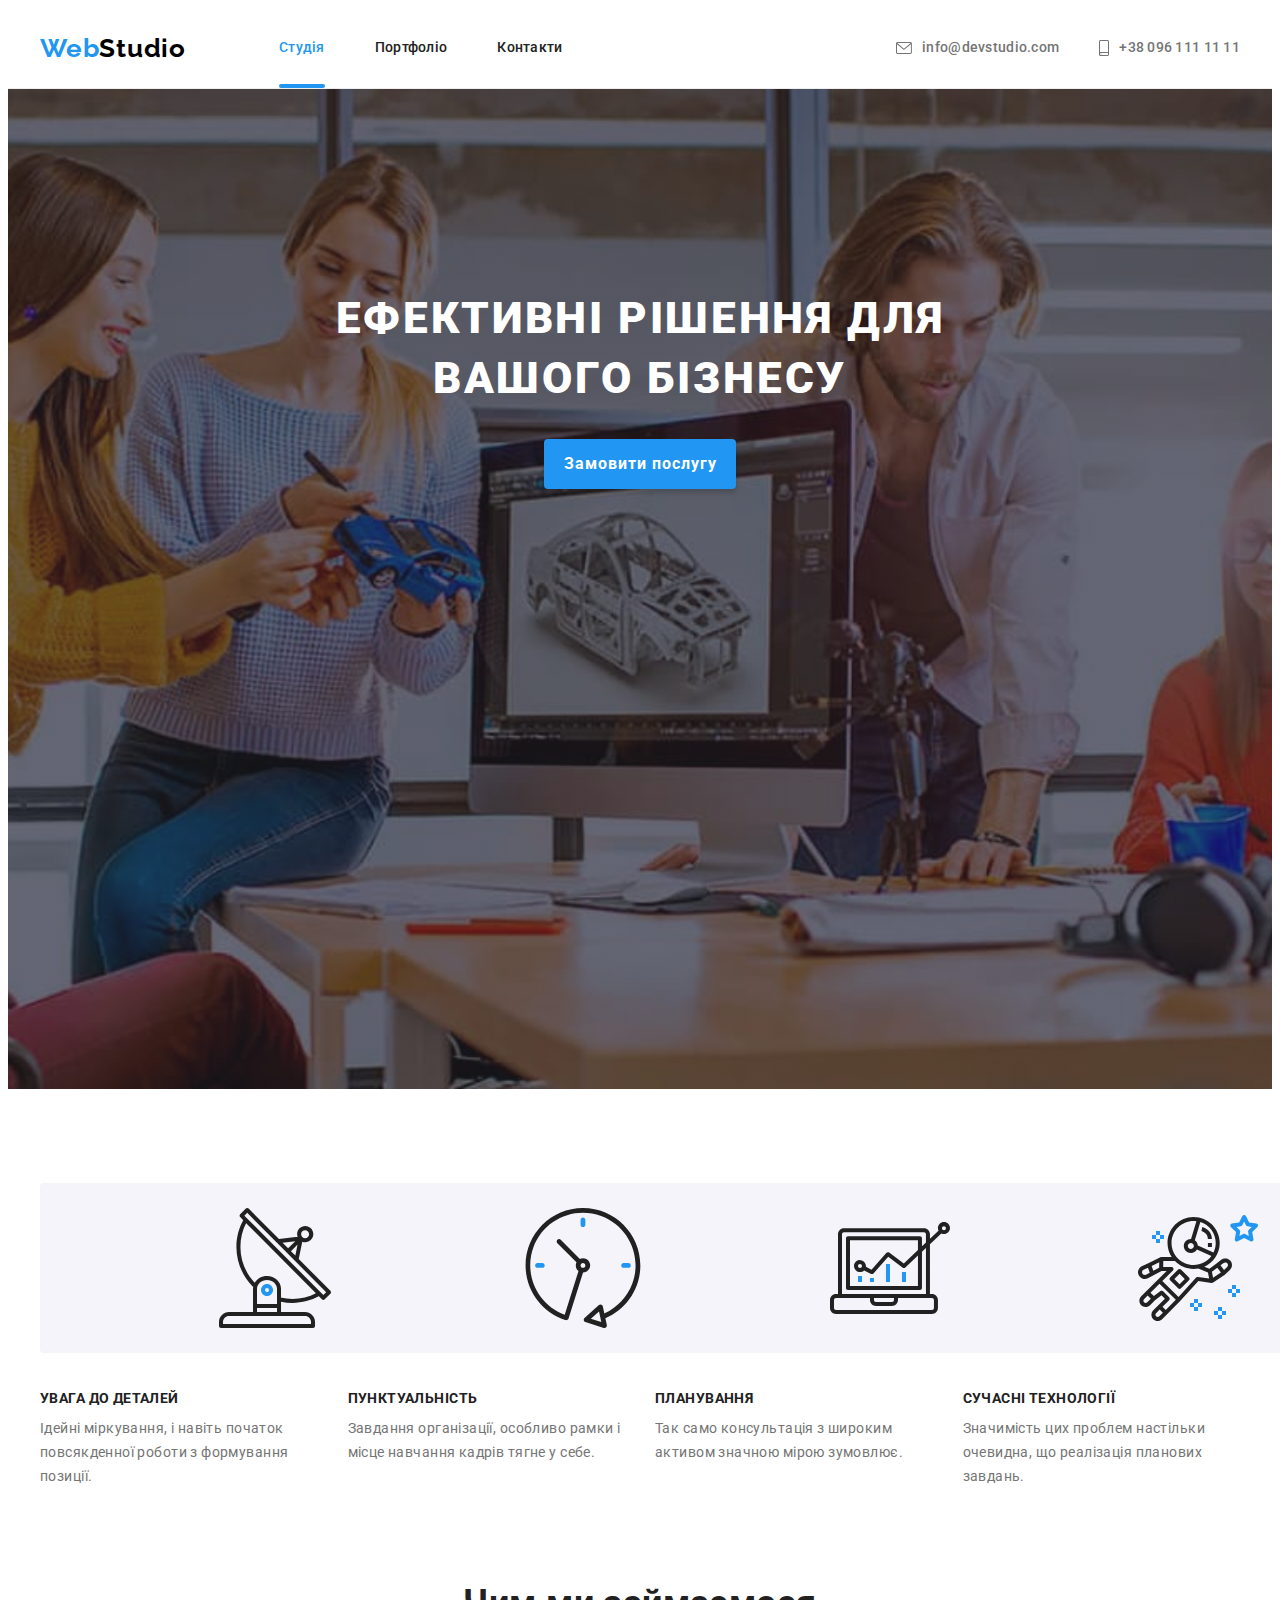
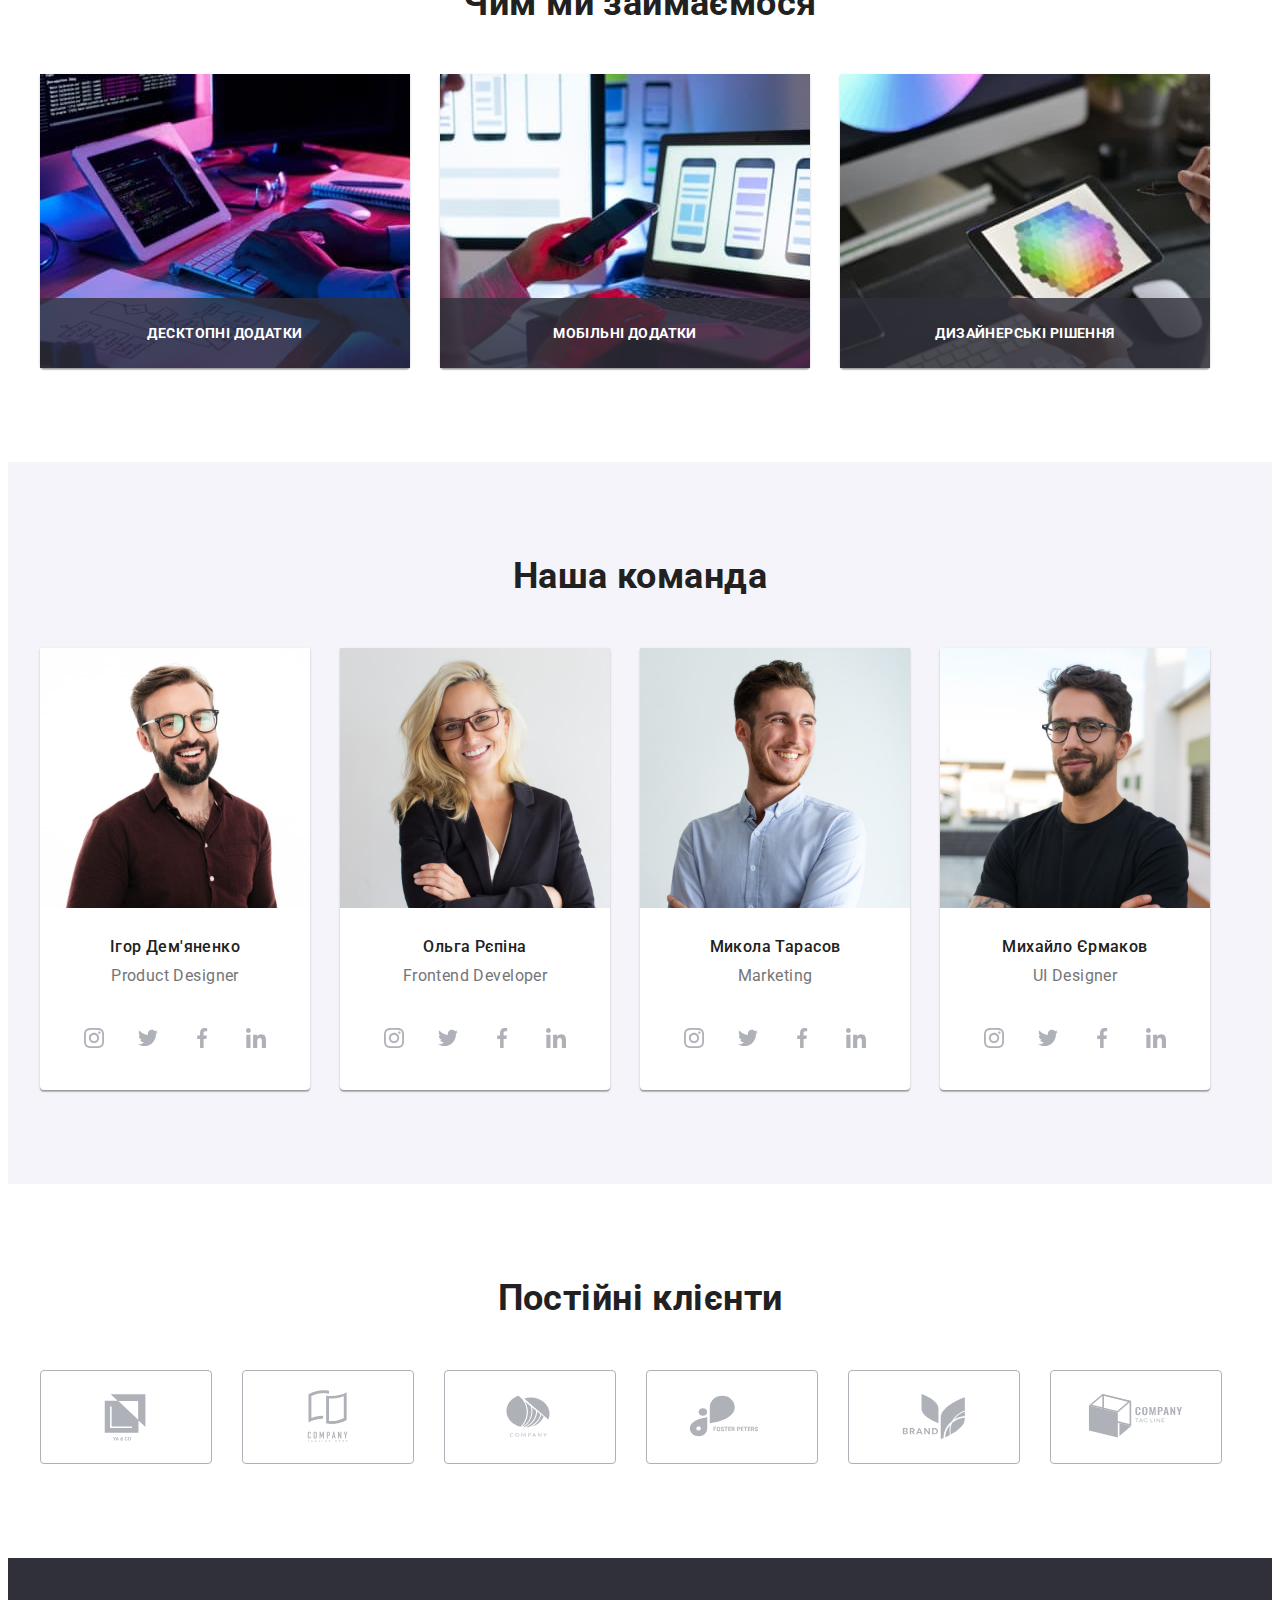
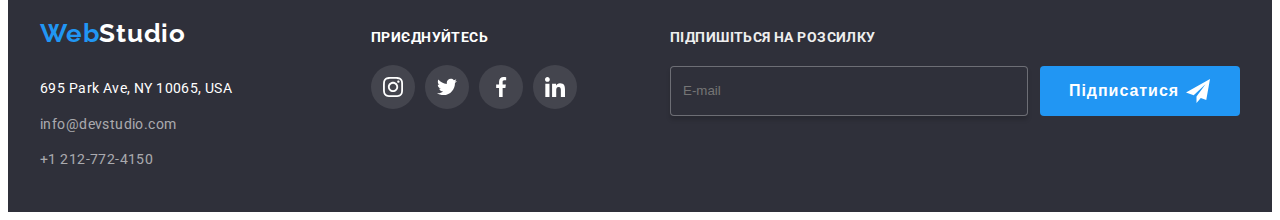
==== commit 74d18902: "Up home work" ====
--- a/index.html
+++ b/index.html
@@ -46,52 +46,321 @@
         <h1 class="cap-title">Ефективні рішення для вашого бізнесу</h1>
     </div>
       <button type="button" class="cap-btn link" data-modal-open>Замовити послугу</button>
-    <div class="cap-modal-bgr is-hidden" data-modal>
-      <div class="cap-modal-page">
-
-        <form class="form js-speaker-form">
-          <p class="cap-modal-p">Залиште свої дані, ми вам передзвонимо</p>
-  
-          <label class="form-field">
-            <input type="name" class="form-input" name="name" placeholder=" " />
-            <span class="form-label">Ім'я</span>
-            <svg class="icon" width="12" height="12">
-              <use href="./images/icons.svg#icon-profil"></use>
-            </svg>
-          </label>
-
-          <label class="form-field">
-            <input type="tel" class="form-input" name="tel" placeholder=" " />
-            <span class="form-label">Телефон</span>
-            <svg class="icon" width="13" height="13">
-              <use href="./images/icons.svg#icon-tel"></use>
-            </svg>
-          </label>
-  
-          <label class="form-field">
-            <input
-              type="email"
-              class="form-input"
-              name="mail"
-              id="mail"
-              placeholder=" "
-            />
-            <span class="form-label">Пошта</span>
-            <svg class="icon" width="15" height="12">
-              <use href="./images/icons.svg#icon-email"></use>
-            </svg>
-          </label>
-  
-          <label class="form-field comment">
-            <textarea
-              class="form-comment"
-              name="comment"
-              rows="8"
-              placeholder=" "
-            ></textarea>
-            <span class="form-label">Коментар</span>
-          </label>
-  
+   
+    </div>
+    </section>
+    <section class="features">
+      <div class="conteiner">
+        
+      <h2 class="features-hiden">наші переваги</h2>
+      <ul class="features-list list">
+        <li class="features-item">
+            <svg class="features-icon" width="70" height="70"><use href="./images/svg.svg#icon-antenna">
+
+            </use></svg>
+          <h3 class="features-title">УВАГА ДО ДЕТАЛЕЙ</h3>
+          <p class="features-text">
+            Ідейні міркування, і навіть початок повсякденної роботи з формування позиції.
+          </p>
+        </li>
+        <li class="features-item">
+            <svg class="features-icon" width="70" height="70"><use href="./images/svg.svg#icon-clock">
+
+            </use></svg>
+          <h3 class="features-title">ПУНКТУАЛЬНІСТЬ</h3>
+          <p class="features-text">
+            Завдання організації, особливо рамки і місце навчання кадрів тягне у себе.
+          </p>
+        </li>
+        <li class="features-item">
+            <svg class="features-icon" width="70" height="70"><use href="./images/svg.svg#icon-diagram">
+
+            </use></svg>
+          <h3 class="features-title">ПЛАНУВАННЯ</h3>
+          <p class="features-text">
+            Так само консультація з широким активом значною мірою зумовлює.
+          </p>
+        </li>
+        <li class="features-item">
+            <svg class="features-icon" width="70" height="70"><use href="./images/svg.svg#icon-astronaut">
+
+            </use></svg>
+          <h3 class="features-title">СУЧАСНІ ТЕХНОЛОГІЇ</h3>
+          <p class="features-text">
+            Значимість цих проблем настільки очевидна, що реалізація планових завдань.
+          </p>
+        </li>
+      </ul>
+    </div>
+    </section>
+
+    <section class="work">
+      <div class="conteiner">
+      <h2 class="work-title centered">Чим ми займаємося</h2>
+      <ul class="work-list">
+        <li class="work-item list item">
+          <div class="img-item-work">
+          <img src="./images/pic.jpg" alt="Програмування" width="370" />
+          <div class="work-item-title">
+<p class="img-item-title">Десктопні додатки</p>
+          </div>
+        </div>
+          
+        
+        </li>
+        
+          
+
+      
+        <li class="work-item list item">
+          <div class="img-item-work">
+          <img src="./images/pic2.jpg" alt="Адаптація під мобільні пристрої" width="370" />
+          <div class="work-item-title">
+            <p class="img-item-title">Мобільні додатки</p>
+                      </div>
+                    </div>
+        </li>
+        <li class="work-item list item">
+          <div class="img-item-work">
+          <img src="./images/pic3.jpg" alt="Адаптація під планшет" width="370" />
+          <div class="work-item-title">
+            <p class="img-item-title">Дизайнерські рішення</p>
+                      </div>
+                    </div>
+        </li>
+      </ul>
+    </div>
+    </section>
+
+    <section class="team">
+      <div class="conteiner">
+      <h2 class="team-title centered">Наша команда</h2>
+      <ul class="team-list">
+        <li class="work-item list item">
+          <img src="./images/foto1.jpg" alt="Фото, Ігор Дем'яненко" width="270" />
+          <h3 class="team-our centered">Ігор Дем'яненко</h3>
+          <p class="work-pre centered">Product Designer</p>
+          <ul class="team-soc-list list">
+            <li class="team-soc-item"><a href="#" class="team-soc-link link">
+              <svg width="20" height="20" class="team-soc-icon"><use href="./images/icons.svg#icon-instagram"> </use></svg>
+            </a></li>
+            <li class="team-soc-item"><a href="#" class="team-soc-link link">
+              <svg width="20" height="20" class="team-soc-icon"><use href="./images/icons.svg#icon-twitter"> </use></svg>
+            </a></li>
+            <li class="team-soc-item"><a href="#" class="team-soc-link link">
+              <svg width="20" height="20" class="team-soc-icon"><use href="./images/icons.svg#icon-facebook"> </use></svg>
+            </a></li>
+            <li class="team-soc-item"><a href="#" class="team-soc-link link">
+              <svg width="20" height="20" class="team-soc-icon"><use href="./images/icons.svg#icon-linkedin"> </use></svg>
+            </a></li>
+          </ul>
+        </li>
+        <li class="work-item list item">
+          <img src="./images/foto2.jpg" alt="Фото, Ольга Рєпін" width="270" />
+          <h3 class="team-our centered">Ольга Рєпіна</h3>
+          <p class="work-pre centered">Frontend Developer</p>
+          <ul class="team-soc-list list">
+            <li class="team-soc-item"><a href="#" class="team-soc-link link">
+              <svg width="20" height="20" class="team-soc-icon"><use href="./images/icons.svg#icon-instagram"> </use></svg>
+            </a></li>
+            <li class="team-soc-item"><a href="#" class="team-soc-link link">
+              <svg width="20" height="20" class="team-soc-icon"><use href="./images/icons.svg#icon-twitter"> </use></svg>
+            </a></li>
+            <li class="team-soc-item"><a href="#" class="team-soc-link link">
+              <svg width="20" height="20" class="team-soc-icon"><use href="./images/icons.svg#icon-facebook"> </use></svg>
+            </a></li>
+            <li class="team-soc-item"><a href="#" class="team-soc-link link">
+              <svg width="20" height="20" class="team-soc-icon"><use href="./images/icons.svg#icon-linkedin"> </use></svg>
+            </a></li>
+          </ul>
+        </li>
+        <li class="work-item list item">
+          <img src="./images/foto3.jpg" alt="Фото, Микола Тарасов" width="270" />
+          <h3 class="team-our centered">Микола Тарасов</h3>
+          <p class="work-pre centered">Marketing</p>
+          <ul class="team-soc-list list">
+            <li class="team-soc-item"><a href="#" class="team-soc-link link">
+              <svg width="20" height="20" class="team-soc-icon"><use href="./images/icons.svg#icon-instagram"> </use></svg>
+            </a></li>
+            <li class="team-soc-item"><a href="#" class="team-soc-link link">
+              <svg width="20" height="20" class="team-soc-icon"><use href="./images/icons.svg#icon-twitter"> </use></svg>
+            </a></li>
+            <li class="team-soc-item"><a href="#" class="team-soc-link link">
+              <svg width="20" height="20" class="team-soc-icon"><use href="./images/icons.svg#icon-facebook"> </use></svg>
+            </a></li>
+            <li class="team-soc-item"><a href="#" class="team-soc-link link">
+              <svg width="20" height="20" class="team-soc-icon"><use href="./images/icons.svg#icon-linkedin"> </use></svg>
+            </a></li>
+          </ul>
+        </li>
+        <li class="work-item list item">
+          <img src="./images/foto4.jpg" alt="Фото, Михайло Єрмаков" width="270" />
+          <h3 class="team-our centered">Михайло Єрмаков</h3>
+          <p class="work-pre centered">UI Designer</p>
+          <ul class="team-soc-list list">
+            <li class="team-soc-item"><a href="#" class="team-soc-link link">
+              <svg width="20" height="20" class="team-soc-icon"><use href="./images/icons.svg#icon-instagram"> </use></svg>
+            </a></li>
+            <li class="team-soc-item"><a href="#" class="team-soc-link link">
+              <svg width="20" height="20" class="team-soc-icon"><use href="./images/icons.svg#icon-twitter"> </use></svg>
+            </a></li>
+            <li class="team-soc-item"><a href="#" class="team-soc-link link">
+              <svg width="20" height="20" class="team-soc-icon"><use href="./images/icons.svg#icon-facebook"> </use></svg>
+            </a></li>
+            <li class="team-soc-item"><a href="#" class="team-soc-link link">
+              <svg width="20" height="20" class="team-soc-icon"><use href="./images/icons.svg#icon-linkedin"> </use></svg>
+            </a></li>
+          </ul>
+        </li>
+        
+      </ul>
+    </div>
+    </section>
+
+    <section class="client">
+<div class="conteiner">
+  <h2 class="client-title">Постійні клієнти</h2>
+<ul class="client-list list">
+  <li class="client-item">
+    <a href="#" class="link-company">
+    <svg class="client-icon" width="106" height="60" >
+      <use href="./images/icons.svg#icon-company_1">
+    
+    </use>
+    
+    </svg>
+  </a>
+  </li>
+
+  <li class="client-item">
+    <a href="#" class="link-company">
+    <svg width="106" height="60" class="client-icon">
+      <use href="./images/icons.svg#icon-company_2">
+    </use>
+    </svg>
+    </a>
+  </li>
+  <li class="client-item">
+    <a href="#" class="link-company">
+      <svg width="106" height="60" class="client-icon">
+        <use href="./images/icons.svg#icon-company_3">
+      </use>
+      </svg>
+      </a>
+  </li>
+  <li class="client-item">
+    <a href="#" class="link-company">
+      <svg width="106" height="60" class="client-icon">
+        <use href="./images/icons.svg#icon-company_4">
+      </use>
+      </svg>
+      </a>
+  </li>
+  <li class="client-item">
+    <a href="#" class="link-company">
+      <svg width="106" height="60" class="client-icon">
+        <use href="./images/icons.svg#icon-company_5">
+      </use>
+      </svg>
+      </a>
+  </li>
+  <li class="client-item">
+    <a href="#" class="link-company">
+      <svg width="106" height="60" class="client-icon">
+        <use href="./images/icons.svg#icon-company_6">
+      </use>
+      </svg>
+      </a>
+  </li>
+</ul>
+</div>
+
+    </section>
+  </main>
+  <footer class="footer">
+    <div class="conteiner footer-conteiner">
+     <div class="footer-address">
+      <a href="./index.html" class="footer-logo"><span class="footer-span-logo">Web</span>Studio</a>
+    <address>
+      <ul class="footer-list">
+        <li class="footer-list list">
+          <a href="https://goo.gl/maps/Sn2ts5LmueRrfVoPA" target="_blank" rel="noreferrer noopener" class="footer-maps link">
+            695 Park Ave, NY 10065, USA</a>
+        </li>
+        <li class="footer-lis list"><a href="mailto:info@devstudio.com" class="footer-link link footer-mail">info@devstudio.com</a></li>
+        <li class="footer-lis list"><a href="tel:+12127724150" class="footer-link link footer-tel">+1 212-772-4150</a></li>
+      </ul>
+    </address>
+ </div>
+ <div class="footer-icon">
+  <p class="footer-join">приєднуйтесь</p>
+ 
+  <ul class="footer-icon-list list ">
+    <li class="footer-icon-item item"><a class="footer-icon-link" href="#">
+      <svg class="icon-link" width="20" height="20">
+<use  href="./images/icons.svg#icon-instagram"></use>
+    </svg> </a></li>
+    <li class="footer-icon-item item"><a class="footer-icon-link" href="#">
+      <svg class="icon-link" width="20" height="20">
+<use  href="./images/icons.svg#icon-twitter"></use>
+    </svg> </a></li>
+    <li class="footer-icon-item item"><a class="footer-icon-link" href="#">
+      <svg class="icon-link" width="20" height="20">
+<use  href="./images/icons.svg#icon-facebook"></use>
+    </svg> </a></li>
+    <li class="footer-icon-item item"><a class="footer-icon-link" href="#">
+      <svg class="icon-link" width="20" height="20">
+<use  href="./images/icons.svg#icon-linkedin"></use>
+    </svg> </a></li>
+  </ul>
+
+ </div>
+ <div class="subscription">
+  <form class="form js-speaker-form">
+    <label for="mail" class="join-in">Підпишіться на розсилку</label>
+    <input type="email" name="mail" id="mail" placeholder="E-mail" />
+    <button type="submit" class="button">
+      Підписатися<svg class="icon-send" width="24" height="24">
+        <use href="./images/icons.svg#icon-send"></use>
+      </svg>
+    </button>
+  </form>
+</div>
+</div>
+
+  </footer>
+  <div class="cap-modal-bgr is-hidden" data-modal>
+    <div class="cap-modal-page"> 
+      <button type="button" class="btn-close" data-modal-close><svg class="icon-close" width="18" height="18">
+        <use href="./images/icons.svg#icon-close"></use>
+        </svg></button>
+      <p class="modal-title">Залиште свої дані, ми вам передзвонимо</p> 
+      <form>
+        <label class="input-label" for="user-name">Ім'я</label>
+        <div class="input-field">
+          <input class="modal-input" type="text" name="user-name" placeholder="" id="user-name" required>
+          <svg class="input-icon" width="12" height="12">
+            <use href="./images/icons.svg#icon-profil"></use>
+          </svg>
+        </div>
+        <label class="input-label" for="user-tel">Телефон</label>
+        <div class="input-field">
+          <input class="modal-input" type="tel" name="user-tel" placeholder="" id="user-tel" required>
+          <svg class="input-icon" width="13" height="13">
+            <use href="./images/icons.svg#icon-tel"></use>
+          </svg>
+        </div>
+        <label class="input-label" for="user-email">Пошта</label>
+        <div class="input-field">
+          <input class="modal-input" type="email" name="user-email" placeholder="" id="user-email" required>
+          <svg class="input-icon" width="15" height="12">
+            <use href="./images/icons.svg#icon-email"></use>
+          </svg>
+        </div>
+        <label class="input-label" for="user-coment">Коментар</label>
+        <textarea class="modal-input coment" name="user-coment" id="user-coment" placeholder="Введіть текст"></textarea>
+      
+     
           <label class="field-polisy">
             <input
               class="checkbox"
@@ -107,298 +376,16 @@
                 >Умови договору</a
               ></span
             >
+            
           </label>
           <div class="button-submit">
             <button type="submit" class="button">Отправить</button>
-          </div>
-<button class="btn-close" data-modal-close><svg class="icon-close" width="18" height="18">
-  <use href="./images/icons.svg#icon-close"></use>
-</svg></button>
-        </form>
+         </div>
+       </form>
+
+
       </div>
     </div>
-    </div>
-    </section>
-    <section class="features">
-      <div class="conteiner">
-        
-      <h2 class="features-hiden">наші переваги</h2>
-      <ul class="features-list list">
-        <li class="features-item">
-            <svg class="features-icon" width="70" height="70"><use href="./images/svg.svg#icon-antenna">
-
-            </use></svg>
-          <h3 class="features-title">УВАГА ДО ДЕТАЛЕЙ</h3>
-          <p class="features-text">
-            Ідейні міркування, і навіть початок повсякденної роботи з формування позиції.
-          </p>
-        </li>
-        <li class="features-item">
-            <svg class="features-icon" width="70" height="70"><use href="./images/svg.svg#icon-clock">
-
-            </use></svg>
-          <h3 class="features-title">ПУНКТУАЛЬНІСТЬ</h3>
-          <p class="features-text">
-            Завдання організації, особливо рамки і місце навчання кадрів тягне у себе.
-          </p>
-        </li>
-        <li class="features-item">
-            <svg class="features-icon" width="70" height="70"><use href="./images/svg.svg#icon-diagram">
-
-            </use></svg>
-          <h3 class="features-title">ПЛАНУВАННЯ</h3>
-          <p class="features-text">
-            Так само консультація з широким активом значною мірою зумовлює.
-          </p>
-        </li>
-        <li class="features-item">
-            <svg class="features-icon" width="70" height="70"><use href="./images/svg.svg#icon-astronaut">
-
-            </use></svg>
-          <h3 class="features-title">СУЧАСНІ ТЕХНОЛОГІЇ</h3>
-          <p class="features-text">
-            Значимість цих проблем настільки очевидна, що реалізація планових завдань.
-          </p>
-        </li>
-      </ul>
-    </div>
-    </section>
-
-    <section class="work">
-      <div class="conteiner">
-      <h2 class="work-title centered">Чим ми займаємося</h2>
-      <ul class="work-list">
-        <li class="work-item list item">
-          <div class="img-item-work">
-          <img src="./images/pic.jpg" alt="Програмування" width="370" />
-          <div class="work-item-title">
-<p class="img-item-title">Десктопні додатки</p>
-          </div>
-        </div>
-          
-        
-        </li>
-        
-          
-
-      
-        <li class="work-item list item">
-          <div class="img-item-work">
-          <img src="./images/pic2.jpg" alt="Адаптація під мобільні пристрої" width="370" />
-          <div class="work-item-title">
-            <p class="img-item-title">Мобільні додатки</p>
-                      </div>
-                    </div>
-        </li>
-        <li class="work-item list item">
-          <div class="img-item-work">
-          <img src="./images/pic3.jpg" alt="Адаптація під планшет" width="370" />
-          <div class="work-item-title">
-            <p class="img-item-title">Дизайнерські рішення</p>
-                      </div>
-                    </div>
-        </li>
-      </ul>
-    </div>
-    </section>
-
-    <section class="team">
-      <div class="conteiner">
-      <h2 class="team-title centered">Наша команда</h2>
-      <ul class="team-list">
-        <li class="work-item list item">
-          <img src="./images/foto1.jpg" alt="Фото, Ігор Дем'яненко" width="270" />
-          <h3 class="team-our centered">Ігор Дем'яненко</h3>
-          <p class="work-pre centered">Product Designer</p>
-          <ul class="team-soc-list list">
-            <li class="team-soc-item"><a href="#" class="team-soc-link link">
-              <svg width="20" height="20" class="team-soc-icon"><use href="./images/icons.svg#icon-instagram"> </use></svg>
-            </a></li>
-            <li class="team-soc-item"><a href="#" class="team-soc-link link">
-              <svg width="20" height="20" class="team-soc-icon"><use href="./images/icons.svg#icon-twitter"> </use></svg>
-            </a></li>
-            <li class="team-soc-item"><a href="#" class="team-soc-link link">
-              <svg width="20" height="20" class="team-soc-icon"><use href="./images/icons.svg#icon-facebook"> </use></svg>
-            </a></li>
-            <li class="team-soc-item"><a href="#" class="team-soc-link link">
-              <svg width="20" height="20" class="team-soc-icon"><use href="./images/icons.svg#icon-linkedin"> </use></svg>
-            </a></li>
-          </ul>
-        </li>
-        <li class="work-item list item">
-          <img src="./images/foto2.jpg" alt="Фото, Ольга Рєпін" width="270" />
-          <h3 class="team-our centered">Ольга Рєпіна</h3>
-          <p class="work-pre centered">Frontend Developer</p>
-          <ul class="team-soc-list list">
-            <li class="team-soc-item"><a href="#" class="team-soc-link link">
-              <svg width="20" height="20" class="team-soc-icon"><use href="./images/icons.svg#icon-instagram"> </use></svg>
-            </a></li>
-            <li class="team-soc-item"><a href="#" class="team-soc-link link">
-              <svg width="20" height="20" class="team-soc-icon"><use href="./images/icons.svg#icon-twitter"> </use></svg>
-            </a></li>
-            <li class="team-soc-item"><a href="#" class="team-soc-link link">
-              <svg width="20" height="20" class="team-soc-icon"><use href="./images/icons.svg#icon-facebook"> </use></svg>
-            </a></li>
-            <li class="team-soc-item"><a href="#" class="team-soc-link link">
-              <svg width="20" height="20" class="team-soc-icon"><use href="./images/icons.svg#icon-linkedin"> </use></svg>
-            </a></li>
-          </ul>
-        </li>
-        <li class="work-item list item">
-          <img src="./images/foto3.jpg" alt="Фото, Микола Тарасов" width="270" />
-          <h3 class="team-our centered">Микола Тарасов</h3>
-          <p class="work-pre centered">Marketing</p>
-          <ul class="team-soc-list list">
-            <li class="team-soc-item"><a href="#" class="team-soc-link link">
-              <svg width="20" height="20" class="team-soc-icon"><use href="./images/icons.svg#icon-instagram"> </use></svg>
-            </a></li>
-            <li class="team-soc-item"><a href="#" class="team-soc-link link">
-              <svg width="20" height="20" class="team-soc-icon"><use href="./images/icons.svg#icon-twitter"> </use></svg>
-            </a></li>
-            <li class="team-soc-item"><a href="#" class="team-soc-link link">
-              <svg width="20" height="20" class="team-soc-icon"><use href="./images/icons.svg#icon-facebook"> </use></svg>
-            </a></li>
-            <li class="team-soc-item"><a href="#" class="team-soc-link link">
-              <svg width="20" height="20" class="team-soc-icon"><use href="./images/icons.svg#icon-linkedin"> </use></svg>
-            </a></li>
-          </ul>
-        </li>
-        <li class="work-item list item">
-          <img src="./images/foto4.jpg" alt="Фото, Михайло Єрмаков" width="270" />
-          <h3 class="team-our centered">Михайло Єрмаков</h3>
-          <p class="work-pre centered">UI Designer</p>
-          <ul class="team-soc-list list">
-            <li class="team-soc-item"><a href="#" class="team-soc-link link">
-              <svg width="20" height="20" class="team-soc-icon"><use href="./images/icons.svg#icon-instagram"> </use></svg>
-            </a></li>
-            <li class="team-soc-item"><a href="#" class="team-soc-link link">
-              <svg width="20" height="20" class="team-soc-icon"><use href="./images/icons.svg#icon-twitter"> </use></svg>
-            </a></li>
-            <li class="team-soc-item"><a href="#" class="team-soc-link link">
-              <svg width="20" height="20" class="team-soc-icon"><use href="./images/icons.svg#icon-facebook"> </use></svg>
-            </a></li>
-            <li class="team-soc-item"><a href="#" class="team-soc-link link">
-              <svg width="20" height="20" class="team-soc-icon"><use href="./images/icons.svg#icon-linkedin"> </use></svg>
-            </a></li>
-          </ul>
-        </li>
-        
-      </ul>
-    </div>
-    </section>
-
-    <section class="client">
-<div class="conteiner">
-  <h2 class="client-title">Постійні клієнти</h2>
-<ul class="client-list list">
-  <li class="client-item">
-    <a href="#" class="link-company">
-    <svg class="client-icon" width="106" height="60" >
-      <use href="./images/icons.svg#icon-company_1">
-    
-    </use>
-    
-    </svg>
-  </a>
-  </li>
-</a>
-  <li class="client-item">
-    <a href="#" class="link-company">
-    <svg width="106" height="60" class="client-icon">
-      <use href="./images/icons.svg#icon-company_2">
-    </use>
-    </svg>
-    </a>
-  </li>
-  <li class="client-item">
-    <a href="#" class="link-company">
-      <svg width="106" height="60" class="client-icon">
-        <use href="./images/icons.svg#icon-company_3">
-      </use>
-      </svg>
-      </a>
-  </li>
-  <li class="client-item">
-    <a href="#" class="link-company">
-      <svg width="106" height="60" class="client-icon">
-        <use href="./images/icons.svg#icon-company_4">
-      </use>
-      </svg>
-      </a>
-  </li>
-  <li class="client-item">
-    <a href="#" class="link-company">
-      <svg width="106" height="60" class="client-icon">
-        <use href="./images/icons.svg#icon-company_5">
-      </use>
-      </svg>
-      </a>
-  </li>
-  <li class="client-item">
-    <a href="#" class="link-company">
-      <svg width="106" height="60" class="client-icon">
-        <use href="./images/icons.svg#icon-company_6">
-      </use>
-      </svg>
-      </a>
-  </li>
-</ul>
-</div>
-
-    </section>
-  </main>
-  <footer class="footer">
-    <div class="conteiner footer-conteiner">
-     <div class="footer-address">
-      <a href="./index.html" class="footer-logo"><span class="footer-span-logo">Web</span>Studio</a>
-    <address>
-      <ul class="footer-list">
-        <li class="footer-list list">
-          <a href="https://goo.gl/maps/Sn2ts5LmueRrfVoPA" target="_blank" rel="noreferrer noopener" class="footer-maps link">
-            695 Park Ave, NY 10065, USA</a>
-        </li>
-        <li class="footer-lis list"><a href="mailto:info@devstudio.com" class="footer-link link footer-mail">info@devstudio.com</a></li>
-        <li class="footer-lis list"><a href="tel:+12127724150" class="footer-link link footer-tel">+1 212-772-4150</a></li>
-      </ul>
-    </address>
- </div>
- <div class="footer-icon">
-  <p class="footer-join">приєднуйтесь</p>
- 
-  <ul class="footer-icon-list list ">
-    <li class="footer-icon-item item"><a class="footer-icon-link" href="#">
-      <svg class="icon-link" weight="20" height="20">
-<use  href="./images/icons.svg#icon-instagram"></use>
-    </svg> </a></li>
-    <li class="footer-icon-item item"><a class="footer-icon-link" href="#">
-      <svg class="icon-link" weight="20" height="20">
-<use  href="./images/icons.svg#icon-twitter"></use>
-    </svg> </a></li>
-    <li class="footer-icon-item item"><a class="footer-icon-link" href="#">
-      <svg class="icon-link" weight="20" height="20">
-<use  href="./images/icons.svg#icon-facebook"></use>
-    </svg> </a></li>
-    <li class="footer-icon-item item"><a class="footer-icon-link" href="#">
-      <svg class="icon-link" weight="20" height="20">
-<use  href="./images/icons.svg#icon-linkedin"></use>
-    </svg> </a></li>
-  </ul>
-
- </div>
- <div class="subscription">
-  <form class="form js-speaker-form">
-    <label for="mail" class="join-in">Підпишіться на розсилку</label>
-    <input type="email" name="mail" id="mail" placeholder="E-mail" />
-    <button type="submit" class="button">
-      Підписатися<svg class="icon-send" width="24" height="24">
-        <use href="./images/icons.svg#icon-send"></use>
-      </svg>
-    </button>
-  </form>
-</div>
-</div>
-</div>
-  </footer>
   <script src="./js/modal.js"></script>
 </body>
 
--- a/css/styles.css
+++ b/css/styles.css
@@ -1,17 +1,17 @@
 :root {
-    --primary--header--color--: #757575;
-    --second--header--color--: #212121;
-    --accent--header--color--: #2196F3;
-    --primary--title--color--: #212121;
-    --primary--acent--btn--color--: #FFFFFF;
-    --logo--header--color--: #000000;
-    --cap--bgr--color--: #2F303A;
-    --cap--btn-bgr--color--: #2196F3;
-    --footer--bgr--color--: #2F303A;
-    --footer--logo--: #FFFFFF;
-    --footer--link--: rgba(255, 255, 255, 0.6);
-    --team--bgr--color--: #F5F4FA;
-    --cap--bgr--focus--: #188CE8;
+  --primary--header--color--: #757575;
+  --second--header--color--: #212121;
+  --accent--header--color--: #2196F3;
+  --primary--title--color--: #212121;
+  --primary--acent--btn--color--: #FFFFFF;
+  --logo--header--color--: #000000;
+  --cap--bgr--color--: #2F303A;
+  --cap--btn-bgr--color--: #2196F3;
+  --footer--bgr--color--: #2F303A;
+  --footer--logo--: #FFFFFF;
+  --footer--link--: rgba(255, 255, 255, 0.6);
+  --team--bgr--color--: #F5F4FA;
+  --cap--bgr--focus--: #188CE8;
 --filter--btn--focus--: #2196F3;
 --filter--bgr--color--: #F5F4FA;
 ---primary--border-color: #EEEEEE;
@@ -20,266 +20,267 @@
 --footer-icon-link-bgr: rgba(255, 255, 255, 0.1);
 --img-title-bgr: rgba(33, 150, 243, 0.9);
 
-   }
-   p, h1, h2, h3, h4, h5, h6{
-    margin: 0px;
-   }
-   ul {
-    margin: 0px;
-    padding-left: 0px;
-   }
+ }
+ p, h1, h2, h3, h4, h5, h6{
+  margin: 0px;
+ }
+ ul {
+  margin: 0px;
+  padding-left: 0px;
+ }
 button {
-    cursor: pointer;
-    background-color: var(--accent--header--color--);
-    color: var(--footer--logo--);
+  cursor: pointer;
+  background-color: var(--accent--header--color--);
+  color: var(--footer--logo--);
+
+  display: inline-block;
+  vertical-align: middle;
+  font-size: 16px;
+  line-height: 1.87;
+  text-decoration: none;
+  border-radius: 4px;
+
+  letter-spacing: 0.06em;
+}
+img {
+ display: block;
+
+}
+
+*::before,
+*::after {
+  box-sizing: inherit;
+}
+
+
+ body {
+     font-family: 'Roboto', sans-serif;
+     font-size: 14px;
+     line-height: 1.71;
+     letter-spacing: 0.03em;
+     color: var(--primary--header--color--);
+ }
+
+ .conteiner {
+  width: 1200px;
+  padding: 0px 15px;
+  margin: 0 auto;   
+}
+
+.centered {
+  text-align: center;
+ }
+.main-nav {
+  display: flex;
+  align-items: center;
+
+
+ }
+ .link {
+     text-decoration: none;
+     padding: 0;
+     margin: 0;
+     transition: color 250ms cubic-bezier(0.4, 0, 0.2, 1);
+ }
+ .list {
+     list-style: none;
+     padding: 0px;
+     margin: 0px;
+     
+ }
+ .features-hiden {
+     position: absolute;
+     width: 1px;
+     height: 1px;
+     margin: -1px;
+     border: 0;
+     padding: 0; 
+     white-space: nowrap;
+     overflow: hidden;  
+ }
+ .portfolio-title {
+     position: absolute;
+     width: 1px;
+     height: 1px;
+     margin: -1px;
+     border: 0;
+     padding: 0; 
+     white-space: nowrap;
+     overflow: hidden;     
+ }
+ 
+/*~~~~~~~~~~~~~~~~~~~HEADER~~~~~~~~~~~~*/
+
+.header {
+  border-bottom: 1px solid var(---primary--border-color);
+}
+.header-list {
+  display: flex;
+  margin-left: 93px;
+}
+.header-list .item +.item {
+  margin-left: 50px;
+}
+.header-logo {
+  display: block;
+  display: flex;
+  font-family: 'Raleway';
+  font-weight: 700;
+  font-size: 26px;
+  line-height: 1.19;
+  letter-spacing: 0.03em;
+  color: var(--logo--header--color--);
+  text-decoration: none;
+  }
+  .span-logo{
+      color: var(--accent--header--color--);
+  }
+  .header-link {
+      position: relative;
+      display: block;
+  padding-top: 32px;
+  padding-bottom: 32px;
+  font-weight: 500;
+  font-size: 14px;
+  line-height: 1.14;
+  letter-spacing: 0.02em;
+  color: var(--second--header--color--);
+  transition: color 250ms cubic-bezier(0.4, 0, 0.2, 1);
+  }
   
-    display: inline-block;
-    vertical-align: middle;
-    font-size: 16px;
-    line-height: 1.87;
-    text-decoration: none;
-    border-radius: 4px;
  
-    letter-spacing: 0.06em;
-}
-img {
-   display: block;
-
-}
-
-
-
-
-   body {
-       font-family: 'Roboto', sans-serif;
-       font-size: 14px;
-       line-height: 1.71;
-       letter-spacing: 0.03em;
-       color: var(--primary--header--color--);
-   }
-
-   .conteiner {
-    width: 1200px;
-    padding: 0px 15px;
-    margin: 0 auto;   
-}
-
-.centered {
-    text-align: center;
-   }
-.main-nav {
-    display: flex;
-    align-items: center;
-
-
-   }
-   .link {
-       text-decoration: none;
-       padding: 0;
-       margin: 0;
-       transition: color 250ms cubic-bezier(0.4, 0, 0.2, 1);
-   }
-   .list {
-       list-style: none;
-       padding: 0px;
-       margin: 0px;
-       
-   }
-   .features-hiden {
-       position: absolute;
-       width: 1px;
-       height: 1px;
-       margin: -1px;
-       border: 0;
-       padding: 0; 
-       white-space: nowrap;
-       overflow: hidden;  
-   }
-   .portfolio-title {
-       position: absolute;
-       width: 1px;
-       height: 1px;
-       margin: -1px;
-       border: 0;
-       padding: 0; 
-       white-space: nowrap;
-       overflow: hidden;     
-   }
+
+  .header-addres { 
+      margin-left: auto;
+      display: flex;
+  font-weight: 500;
+  font-size: 14px;
+  line-height: 1.14;
+  letter-spacing: 0.02em;
+  color: var(--primary--header--color--);    
+  }
+  .header-addres .item +.item {
+      margin-left: 40px;
+  }
+
+  .mail-icon {
+      display: inline-block;
+      margin-right: 10px;
+      fill: currentColor; 
    
- /*~~~~~~~~~~~~~~~~~~~HEADER~~~~~~~~~~~~*/
-
-.header {
-    border-bottom: 1px solid var(---primary--border-color);
-}
-.header-list {
-    display: flex;
-    margin-left: 93px;
-}
-.header-list .item +.item {
-    margin-left: 50px;
-}
- .header-logo {
-    display: block;
-    display: flex;
-    font-family: 'Raleway';
-    font-weight: 700;
-    font-size: 26px;
-    line-height: 1.19;
-    letter-spacing: 0.03em;
-    color: var(--logo--header--color--);
-    text-decoration: none;
+  }
+.header-mail .header-tel {
+  align-items: center;
+}
+  .header-mail {
+      display: flex;
+      align-items: center;
+  font-weight: 500;
+  font-size: 14px;
+  line-height: 1.14;
+  letter-spacing: 0.02em;
+  color: var(--primary--header--color--);
+  transition: color 250ms cubic-bezier(0.4, 0, 0.2, 1);
+  }
+  .header-tel {
+      display: flex;
+      align-items: center;
+  font-weight: 500;
+  font-size: 14px;
+  line-height: 1.14;
+  letter-spacing: 0.02em;
+  color: var(--primary--header--color--);
+  transition: color 250ms cubic-bezier(0.4, 0, 0.2, 1);
+  
+  }
+  .current {
+      color: var(--accent--header--color--);
+
+  }
+  .current::after {
+      position: absolute;
+      content: "";
+      display: block;
+      bottom: 0px;
+      width: 100%;
+      height: 4px;
+      background-color: var(--accent--header--color--);
+      border-radius: 2px;
+
     }
-    .span-logo{
-        color: var(--accent--header--color--);
-    }
-    .header-link {
-        position: relative;
-        display: block;
-    padding-top: 32px;
-    padding-bottom: 32px;
-    font-weight: 500;
-    font-size: 14px;
-    line-height: 1.14;
-    letter-spacing: 0.02em;
-    color: var(--second--header--color--);
-    transition: color 250ms cubic-bezier(0.4, 0, 0.2, 1);
-    }
-    
-   
-
-    .header-addres { 
-        margin-left: auto;
-        display: flex;
-    font-weight: 500;
-    font-size: 14px;
-    line-height: 1.14;
-    letter-spacing: 0.02em;
-    color: var(--primary--header--color--);    
-    }
-    .header-addres .item +.item {
-        margin-left: 40px;
-    }
-
-    .mail-icon {
-        display: inline-block;
-        margin-right: 10px;
-        fill: currentColor; 
-     
-    }
-.header-mail .header-tel {
-    align-items: center;
-}
-    .header-mail {
-        display: flex;
-        align-items: center;
-    font-weight: 500;
-    font-size: 14px;
-    line-height: 1.14;
-    letter-spacing: 0.02em;
-    color: var(--primary--header--color--);
-    transition: color 250ms cubic-bezier(0.4, 0, 0.2, 1);
-    }
-    .header-tel {
-        display: flex;
-        align-items: center;
-    font-weight: 500;
-    font-size: 14px;
-    line-height: 1.14;
-    letter-spacing: 0.02em;
-    color: var(--primary--header--color--);
-    transition: color 250ms cubic-bezier(0.4, 0, 0.2, 1);
-    
-    }
-    .current {
-        color: var(--accent--header--color--);
-
-    }
-    .current::after {
-        position: absolute;
-        content: "";
-        display: block;
-        bottom: 0px;
-        width: 100%;
-        height: 4px;
-        background-color: var(--accent--header--color--);
-        border-radius: 2px;
-
-      }
-
-    .header-link:hover,
-    .header-link:focus,
-    .link:hover,
-    .link:focus
-    .header-tel:hover,
-    .header-mail:focus {
-        color: var(--accent--header--color--);
-        
-    }
-    
-    
-   
-   /*~~~~~~~~~~~~~~~~~~~CAP~~~~~~~~~~~~*/
-
-
-   .cap {
-    max-width: 1600px;
-    height: 600px;
-    margin-left: auto;
-    margin-right: auto;
-   background-color: var(--cap--bgr--color--);
-   background-image: linear-gradient(
-    to right,
-    rgba(47, 48, 58, 0.4),
-    rgba(47, 48, 58, 0.4)
-  ),
-  url(../images/banner.jpg);
+
+  .header-link:hover,
+  .header-link:focus,
+  .link:hover,
+  .link:focus
+  .header-tel:hover,
+  .header-mail:focus {
+      color: var(--accent--header--color--);
+      
+  }
+  
+  
+ 
+ /*~~~~~~~~~~~~~~~~~~~CAP~~~~~~~~~~~~*/
+
+
+ .cap {
+  max-width: 1600px;
+  height: 600px;
+  margin-left: auto;
+  margin-right: auto;
+ background-color: var(--cap--bgr--color--);
+ background-image: linear-gradient(
+  to right,
+  rgba(47, 48, 58, 0.4),
+  rgba(47, 48, 58, 0.4)
+),
+url(../images/banner.jpg);
 background-repeat: no-repeat;
 background-position: center;
 background-size: cover;
-   padding-top: 200px;
-   padding-bottom: 200px;
-   text-align: center;
-   }
+ padding-top: 200px;
+ padding-bottom: 200px;
+ text-align: center;
+ }
 .cap-cont {
 margin: auto;
 margin-bottom: 30px;
 width: 696px;
 }
-   .cap-title {
-   font-weight: 900;
-   font-size: 44px;
-   line-height: 1.36;
-   letter-spacing: 0.06em;
-   color: var(--primary--acent--btn--color--);
-   text-transform: uppercase;
-   }
-   .cap-btn {
-    padding: 10px 19px 10px 20px;
-    font-family: inherit;
-   font-weight: 700;
-   font-size: 16px;
-   line-height: 1.88;
-   letter-spacing: 0.06em;
-   background-color: var(--cap--btn-bgr--color--);
-   color: var(--primary--acent--btn--color--);
-   cursor: pointer;
+ .cap-title {
+ font-weight: 900;
+ font-size: 44px;
+ line-height: 1.36;
+ letter-spacing: 0.06em;
+ color: var(--primary--acent--btn--color--);
+ text-transform: uppercase;
+ }
+ .cap-btn {
+  padding: 10px 19px 10px 20px;
+  font-family: inherit;
+ font-weight: 700;
+ font-size: 16px;
+ line-height: 1.88;
+ letter-spacing: 0.06em;
+ background-color: var(--cap--btn-bgr--color--);
+ color: var(--primary--acent--btn--color--);
+ cursor: pointer;
 box-shadow: 0px 4px 4px rgba(0, 0, 0, 0.15);
 border-radius: 4px;
 border: none;
 transition: color 250ms cubic-bezier(0.4, 0, 0.2, 1), background-color 1000ms cubic-bezier(0.4, 0, 0.2, 1);
-   }
-   .cap-btn:hover,
-   .cap-btn:focus{
-   background-color: var(--cap--bgr--focus--);
-   color: var(--primary--acent--btn--color--); }
+ }
+ .cap-btn:hover,
+ .cap-btn:focus{
+ background-color: var(--cap--bgr--focus--);
+ color: var(--primary--acent--btn--color--); }
 
 
 
 
 /*~~~~~~~~~~~~~~~~~~~~MODAL-PAGE~~~~~~~~~~~~~~~~~~~~*/
-
 .is-hidden {
-  visibility: hidden;
   opacity: 0;
   pointer-events: none;
   transition: all 250ms linear;
@@ -292,23 +293,19 @@
       height: 100%;
   background-color: rgba(0, 0, 0, 0.5);
   transition: all 250ms linear;
-  z-index: 1;
   }
   .cap-modal-page {
-      position: absolute;
-    display: block;
-      top: 50%;
-      left: 50%;
-      width: 528px;
-      height: 581px;
-      background-color: var(--footer--logo--);
-      box-shadow: 0px 1px 3px rgba(0, 0, 0, 0.12), 0px 1px 1px rgba(0, 0, 0, 0.14), 0px 2px 1px rgba(0, 0, 0, 0.2);
-  border-radius: 4px;
-      transform: translate(-50%, -50%);
-      visibility: visible;
-  transition: opacity 250ms cubic-bezier(0.4, 0, 0.2, 1),
-    visibility 250ms cubic-bezier(0.4, 0, 0.2, 1);
-
+    position: absolute;
+    top: 50%;
+    left: 50%;
+    transform: translate(-50%, -50%) scale(1);
+    padding: 40px 39px 40px 41px;
+    width: 528px;
+    height: 581px;
+    background-color: #ffffff;
+    box-shadow: 0px 1px 3px rgb(0 0 0 / 12%), 0px 1px 1px rgb(0 0 0 / 14%), 0px 2px 1px rgb(0 0 0 / 20%);
+    border-radius: 4px;
+    transition: transform 250ms cubic-bezier(0.4, 0, 0.2, 1);
   }
   .icon-close {
       position: absolute;
@@ -316,8 +313,9 @@
       left: 50%;
       width: 18px;
       height: 18px;
-      fill: var(--primary--title--color--);
-      transform: translate(-50%, -50%)
+      transform: translate(-50%, -50%);
+      transition: fill 250ms cubic-bezier(0.4, 0, 0.2, 1);
+      fill: #000000;
   }
   
   
@@ -328,279 +326,230 @@
       outline: none;
       width: 30px;
       height: 30px;
-      background: #FFFFFF;
       border: 1px solid rgba(0, 0, 0, 0.1);
       border-radius: 50%;
-      fill: currentColor;
-  }
-
-.cap-modal-page .cap-modal-p {
-  margin-bottom: 30px;
-  margin-top: 0;
-  font-style: normal;
-  font-weight: bold;
+      background-color: var(--footer--logo--);
+  }
+.icon-close:hover, .icon-close:focus {
+  fill: var(--accent--header--color--);
+}
+  .modal-title {
+  margin-bottom: 12px;
+  font-weight: 700;
   font-size: 20px;
-  line-height: 23px;
+  line-height: 1.15;
   text-align: center;
   letter-spacing: 0.03em;
   color: var(--primary--title--color--);
-}
-
-.cap-modal-page .form {
-    position: absolute;
-    top: 50%;
-    left: 50%;
-    transform: translate(-50%, -50%);
+  }
+
+.input-label {
+  display: inline-block;
+margin-bottom: 4px;
+  font-size: 12px;
+  line-height: 1.16;
+  letter-spacing: 0.01em;
+  color: var(--primary--header--color--);
+}
+.input-field {
+  position: relative;
+margin-bottom: 10px;
+  color: var(--primary--title--color--);
+}
+
+.input-field:focus-within {
+  color: var(--accent--header--color--);
+}
+.modal-input {
+  width: 100%;
+  padding-left: 42px;
+  height: 40px;
+  color: var(--primary--title--color--);
+  border: 1px solid rgba(33, 33, 33, 0.2);
+  border-radius: 4px;
+  transition: color 250ms cubic-bezier(0.4, 0, 0.2, 1),
+    border-color 250ms cubic-bezier(0.4, 0, 0.2, 1);
+}
+.modal-input:focus {
+  border-color: var(--accent--header--color--);
+  outline: none;
+}
+.input-icon {
+  position: absolute;
+  top: 50%;
+  left: 21px;
+  transform: translate(-50%, -50%);
+  fill: currentColor;
+}
+
+.modal-input.coment:placeholder {
+  font-weight: 400;
+  font-size: 14px;
+  line-height: 1.14;
+  letter-spacing: 0.01em;
+  color: rgba(117, 117, 117, 0.5);
+}
+
+.modal-input.coment {
+  margin-bottom: 20px;
+  padding: 12px 16px;
+  height: 120px;
+  font-size: 14px;
+  line-height: 1.14;
+  letter-spacing: 0.01em;
+  color: rgba(117, 117, 117, 0.5);
+  resize: none;
+}
+
+.check-box {
+  position: absolute;
+}
+.accept {
+
+  margin-bottom: 40px;
+}
+
+
+
+
+.field-polisy {
+  display: flex;
+  align-items: center;
+  justify-content: center;
+  margin-bottom: 30px;
+}
+
+.field-polisy .checkbox {
+  position: absolute;
+  width: 1px;
+  height: 1px;
+  margin: -1px;
+  border: 0;
+  padding: 0;
+  clip: rect(0 0 0 0);
+  overflow: hidden;
+}
+
+.field-polisy .icon-checkbox {
+  position: relative;
+  display: inline-block;
+  width: 16px;
+  height: 16px;
+  margin-right: 5px;
+  border: 2px solid #2a2a2a;
+  border-radius: 4px;
+  transition: transform 250ms linear;
+}
+
+.checkbox:checked + .icon-checkbox{
+  border-color: transparent;
+  background-color: var(--accent--header--color--);
+  background-size: contain;
+  background-origin: border-box;
   
-    padding: 40px;
-  
-    width: 528px;
-    height: 581px;
-    background-color: var(--white-color);
-    box-shadow: 0px 2px 1px rgba(0, 0, 0, 0.2), 0px 1px 1px rgba(0, 0, 0, 0.14),
-      0px 1px 3px rgba(0, 0, 0, 0.12);
-    border-radius: 4px;
-  }
-
-.form-field .form-label {
-    color: var(--secondary-color);
-    font-size: 14px;
-    line-height: 16px;
-    letter-spacing: 0.01em;
-  
-    position: absolute;
-    top: 50%;
-    left: 40px;
-    transform: translateY(-50%);
-  
-    transition: transform 250ms linear;
-  }
-  
-  .form-field:focus-within > .form-label,
-  .form-input:not(:placeholder-shown) + .form-label {
-    transform: translateY(-40px) translateX(-15px);
-    color: var(--accent-color);
-  }
-
-  .cap-modal-page .form-field {
-    display: block;
-    position: relative;
-}
-.cap-modal-page .form-field:nth-child(-n + 4) {
-    margin-bottom: 28px;
-  }
-
-  .cap-modal-page .form-input {
-    width: 100%;
-    height: 38px;
-    display: block;
-    background-color: var(--footer--logo--);
-  
-    margin: 0;
-    padding: 10px 20px;
-    padding-left: 40px;
-    font: inherit;
-  
-    box-shadow: none;
-    border: 1px solid rgba(33, 33, 33, 0.2);
-    border-radius: 4px;
-    outline: none;
-  }
-  .cap-modal-page .form-input:focus {
-    border: 1px solid var(--accent--header--color--);
-  }
-
-  .icon {
-    position: absolute;
-    top: 50%;
-    left: 10px;
-  
-    transform: translateY(-50%);
-  
-    display: inline-block;
-  }
-
-
-
-
-  .form-field:focus-within > .icon {
-    fill: var(--accent--header--color--);
-  }
-  
-  .comment {
-    margin-bottom: 20px;
-    height: 120px;
-  }
-  
-  .cap-modal-page textarea {
-    padding: 10px 20px;
-    padding-left: 16px;
-    font: inherit;
-  
-    position: relative;
-    width: 100%;
-    height: 120px;
-  
-    resize: none;
-    box-shadow: none;
-    border: 1px solid rgba(33, 33, 33, 0.2);
-    border-radius: 4px;
-    outline: none;
-  }
-  .comment .form-label {
-    position: absolute;
-    top: 20px;
-    left: 16px;
-  
-    transition: transform 250ms linear;
-  }
-  
-  .cap-modal-page textarea:focus {
-    border: 1px solid var(--accent--header--color--);
-  }
-  
-  .form-comment:focus-within > .form-label,
-  .form-comment:not(:placeholder-shown) + .form-label {
-    transform: translateY(-40px) translateX(-15px);
-    color: var(--accent--header--color--);
-  }
-  
-  .field-polisy {
-    display: flex;
-    align-items: center;
-    margin-bottom: 30px;
-  }
-  
-  .field-polisy .checkbox {
-    position: absolute;
-    width: 1px;
-    height: 1px;
-    margin: -1px;
-    border: 0;
-    padding: 0;
-    clip: rect(0 0 0 0);
-    overflow: hidden;
-  }
-  
-  .field-polisy .icon-checkbox {
-    position: relative;
-    display: inline-block;
-    width: 16px;
-    height: 16px;
-    margin-right: 5px;
-    border: 2px solid #2a2a2a;
-    border-radius: 4px;
-    transition: transform 250ms linear;
-  }
-  
-  .checkbox:checked + .icon-checkbox{
-    border-color: transparent;
-    background-color: var(--accent--header--color--);
-    background-size: contain;
-    background-origin: border-box;
-    
-  }
-  
-  .checkbox-policy {
-    font-size: 14px;
-    line-height: 1.71;
-    letter-spacing: 0.03em;
-    color: var(--accent--header--color--);
-  }
- .icon-check {
-    position: absolute;
-    top: 50%;
-    left: 50%;
-    opacity: 1;
-    transform: translate(-50%, -50%);
-    border: 0;
-    padding: 0;
-  } 
- 
-  .checkbox-link {
-    color: var(--accent--header--color--);
-    text-decoration: underline;
-  }
-
-  .cap-modal-page .button-submit {
-    display: flex;
-    justify-content: center;
-    
-  }
-  
-  .cap-modal-page .button {
-    border: none;
-    box-shadow: 0px 4px 4px rgba(0, 0, 0, 0.15);
-    cursor: pointer;
-    min-width: 200px;
-    min-height: 50px;
-  }
-   /*~~~~~~~~~~~~~~~~~~~FEATURES~~~~~~~~~~~~*/
-   .features {
-    padding-top: 94px;
-    padding-bottom: 94px;
+}
+
+.checkbox-policy {
+  font-size: 14px;
+  line-height: 1.71;
+  letter-spacing: 0.03em;
+  color: var(--primary--header--color--);
+}
+.icon-check {
+  position: absolute;
+  top: 50%;
+  left: 50%;
+  opacity: 1;
+  transform: translate(-50%, -50%);
+  border: 0;
+  padding: 0;
+} 
+
+.checkbox-link {
+  color: var(--accent--header--color--);
+  text-decoration: underline;
+}
+
+.cap-modal-page .button-submit {
+  display: flex;
+  justify-content: center;
+}
+
+.cap-modal-page .button {
+  border: none;
+  box-shadow: 0px 4px 4px rgba(0, 0, 0, 0.15);
+  min-width: 200px;
+  min-height: 50px;
+}
+.cap-modal-page .button:hover, .button:focus {
+  background-color: var(--cap--bgr--focus--);
+}
+ /*~~~~~~~~~~~~~~~~~~~FEATURES~~~~~~~~~~~~*/
+ .features {
+  padding-top: 94px;
+  padding-bottom: 94px;
+ }
+
+ .features .list {
+  display: flex;
    }
 
-   .features .list {
-    display: flex;
-     }
-
-     .features .features-item {
-        width: calc((100% - 3 * 30px) / 4);
-        margin-right: 30px;
-      }
+   .features .features-item {
+      width: calc((100% - 3 * 30px) / 4);
+      margin-right: 30px;
+    }
 .features .features-item:nth-child(4n) {
-    margin-right: 0;
-     }
-     .features-icon {
-        padding: 25px 100px 25px 100px;
-        width: 270px;
-        height: 120px;
-        margin-bottom: 30px;
-        background-color: var(--filter--bgr--color--);
-        border-radius: 4px;
-      }
-
-      .features .features-title {
-        margin-bottom: 10px;
-       font-weight: 700;
-       font-size: 14px;
-       line-height: 1.14;
-       color: var(--primary--title--color--);
-       }
-       .features .features-text {
-       color: var(--primary--header--color--);
-       }
-   /*~~~~~~~~~~~~~~~~~~~WORK~~~~~~~~~~~~*/
-
-   .work-title {
-    margin-bottom: 50px;
-    font-weight: 700;
-    font-size: 36px;
-    line-height: 1.16;
-   color: var(--primary--title--color--);
+  margin-right: 0;
    }
-   .work-list {
-    display: block;
-    display: flex;
-    margin-bottom: 94px;
- 
-   }
-  .work-list .item +.item {
-    margin-left: 30px;
-  }
-
-  .img-item-work {
+   .features-icon {
+      padding: 25px 100px 25px 100px;
+      width: 270px;
+      height: 120px;
+      margin-bottom: 30px;
+      background-color: var(--filter--bgr--color--);
+      border-radius: 4px;
+    }
+
+    .features .features-title {
+      margin-bottom: 10px;
+     font-weight: 700;
+     font-size: 14px;
+     line-height: 1.14;
+     color: var(--primary--title--color--);
+     }
+     .features .features-text {
+     color: var(--primary--header--color--);
+     }
+ /*~~~~~~~~~~~~~~~~~~~WORK~~~~~~~~~~~~*/
+
+ .work-title {
+  margin-bottom: 50px;
+  font-weight: 700;
+  font-size: 36px;
+  line-height: 1.16;
+ color: var(--primary--title--color--);
+ }
+ .work-list {
+  display: block;
+  display: flex;
+  margin-bottom: 94px;
+
+ }
+.work-list .item +.item {
+  margin-left: 30px;
+}
+
+.img-item-work {
 position: relative;
-  }
-  .work-item-title {
-    position: absolute;
-    bottom: 0px;
-    width: 100%;
-    height: 70px;
-
-    background-color: var(--work-item-bgr-color);
-  }
+}
+.work-item-title {
+  position: absolute;
+  bottom: 0px;
+  width: 100%;
+  height: 70px;
+
+  background-color: var(--work-item-bgr-color);
+}
 .img-item-title {
 padding-top: 27px;
 padding-bottom: 27px;
@@ -612,359 +561,359 @@
 text-transform: uppercase;
 color: var(--footer--logo--)
 }
-    /*~~~~~~~~~~~~~~~~~~~TEAM~~~~~~~~~~~~*/
-    .team {
-        background-color: var(--team--bgr--color--);
-        padding-top: 94px;
-        padding-bottom: 94px;
+  /*~~~~~~~~~~~~~~~~~~~TEAM~~~~~~~~~~~~*/
+  .team {
+      background-color: var(--team--bgr--color--);
+      padding-top: 94px;
+      padding-bottom: 94px;
+  }
+
+  .team .photo {
+      margin-bottom: 30px;
+      border-top-left-radius: inherit;
+      border-top-right-radius: inherit;
     }
-
-    .team .photo {
-        margin-bottom: 30px;
-        border-top-left-radius: inherit;
-        border-top-right-radius: inherit;
-      }
-    .team-title {
-     margin-top: 0;
-     margin-bottom: 50px;
-    font-weight: 700;
-    font-size: 36px;
-    line-height: 1.16;
-    color: var(--primary--title--color--);
-    }
-    .team-list {
-     display: flex; 
-       
-    }
+  .team-title {
+   margin-top: 0;
+   margin-bottom: 50px;
+  font-weight: 700;
+  font-size: 36px;
+  line-height: 1.16;
+  color: var(--primary--title--color--);
+  }
+  .team-list {
+   display: flex; 
+     
+  }
+
+  .team-list .item + .item {
+   margin-left: 30px;
+  
+  }
+  .work-item{
+   margin-top: 0;
+   
+   background-color: var(--footer--logo--);
+  box-shadow: 0px 1px 3px rgba(0, 0, 0, 0.12), 0px 1px 1px rgba(0, 0, 0, 0.14), 0px 2px 1px rgba(0, 0, 0, 0.2);
+border-radius: 0px 0px 4px 4px;
+  }
+  .team-our {
+   margin-top: 30px;
+   margin-bottom: 10px;
+  font-weight: 500;
+  font-size: 16px;
+  line-height: 1.18;
+  color: var(--primary--title--color--);
+  }
+  .work-pre {
+   margin-bottom: 30px;
+  font-size: 16px;
+  line-height: 1.18;
+  color: var(--primary--header--color--);
+  }
+  .team-soc-list {
+      display: flex;
+      justify-content: center;
+      align-items: center;
+      margin-bottom: 30px; 
+  }
+  .team-soc-item {
+      width: 44px;
+      height: 44px;
+  
+  }
+  
+  .team-soc-list .team-soc-item + .team-soc-item {
+      margin-left: 10px;
+  }
+  .team-soc-link {
+      width: 100%;
+      height: 100%;
+      display: flex;
+      justify-content: center;
+      border-radius: 50%;
+      align-items: center;
+      color: var(--link--icon--color);
+      transition: color 250ms cubic-bezier(0.4, 0, 0.2, 1), background-color 250ms cubic-bezier(0.4, 0, 0.2, 1);
+
+  }
  
-    .team-list .item + .item {
-     margin-left: 30px;
-    
-    }
-    .work-item{
-     margin-top: 0;
-     
-     background-color: var(--footer--logo--);
-    box-shadow: 0px 1px 3px rgba(0, 0, 0, 0.12), 0px 1px 1px rgba(0, 0, 0, 0.14), 0px 2px 1px rgba(0, 0, 0, 0.2);
- border-radius: 0px 0px 4px 4px;
-    }
-    .team-our {
-     margin-top: 30px;
-     margin-bottom: 10px;
-    font-weight: 500;
-    font-size: 16px;
-    line-height: 1.18;
-    color: var(--primary--title--color--);
-    }
-    .work-pre {
-     margin-bottom: 30px;
-    font-size: 16px;
-    line-height: 1.18;
-    color: var(--primary--header--color--);
-    }
-    .team-soc-list {
-        display: flex;
-        justify-content: center;
-        align-items: center;
-        margin-bottom: 30px; 
-    }
-    .team-soc-item {
-        width: 44px;
-        height: 44px;
-    
-    }
-    
-    .team-soc-list .team-soc-item + .team-soc-item {
-        margin-left: 10px;
-    }
-    .team-soc-link {
-        width: 100%;
-        height: 100%;
-        display: flex;
-        justify-content: center;
-        border-radius: 50%;
-        align-items: center;
-        color: var(--link--icon--color);
-        transition: color 250ms cubic-bezier(0.4, 0, 0.2, 1), background-color 250ms cubic-bezier(0.4, 0, 0.2, 1);
-
-    }
-   
-  
-    .team-soc-link:hover, .team-soc-link:focus {
-        background-color: var(--accent--header--color--);
-    color: var(--filter--bgr--color--);
-    }
-    .team-soc-icon {
-        fill: currentColor;
-    }
-       /* ~~~~~~~~~~~~~~~~~~CLIENTS~~~~~~~~~~~~~~~~~~~ */
-       .client  {
-        padding-top: 94px;
-     padding-bottom: 94px;
-       }
-    .client-title {
-        margin-bottom: 50px;
-        text-align: center;
-        font-weight: 700;
-        font-size: 36px;
-        line-height: 1.16;
-       color: var(--primary--title--color--);
-    }
-    .client-list {
-        display: flex;
-    }
-
- .link-company {
-    display: flex;
-    justify-content: center;
-    align-items: center;
-    width: 170px;
-    height: 92px;
-    border: 1px solid var(--link--icon--color);
-    border-radius: 4px;
-    color: var(--link--icon--color);
-    transition: color 250ms cubic-bezier(0.4, 0, 0.2, 1), border-color 250ms cubic-bezier(0.4, 0, 0.2, 1);
- }
-  .client-item + .client-item {
-    margin-left: 30px;
+
+  .team-soc-link:hover, .team-soc-link:focus {
+      background-color: var(--accent--header--color--);
+  color: var(--filter--bgr--color--);
+  }
+  .team-soc-icon {
+      fill: currentColor;
+  }
+     /* ~~~~~~~~~~~~~~~~~~CLIENTS~~~~~~~~~~~~~~~~~~~ */
+     .client  {
+      padding-top: 94px;
+   padding-bottom: 94px;
+     }
+  .client-title {
+      margin-bottom: 50px;
+      text-align: center;
+      font-weight: 700;
+      font-size: 36px;
+      line-height: 1.16;
+     color: var(--primary--title--color--);
+  }
+  .client-list {
+      display: flex;
+  }
+
+.link-company {
+  display: flex;
+  justify-content: center;
+  align-items: center;
+  width: 170px;
+  height: 92px;
+  border: 1px solid var(--link--icon--color);
+  border-radius: 4px;
+  color: var(--link--icon--color);
+  transition: color 250ms cubic-bezier(0.4, 0, 0.2, 1), border-color 250ms cubic-bezier(0.4, 0, 0.2, 1);
+}
+.client-item + .client-item {
+  margin-left: 30px;
 } 
 .client-icon {
-    fill: currentColor;
-  }
+  fill: currentColor;
+}
 .link-company:hover,
 .link-company:focus {
-    border-color: solid var(--accent--header--color--);
-    color: var(--accent--header--color--);
-  }
-
-
-
-
-    /*~~~~~~~~~~~~~~~~~~~FOOTER~~~~~~~~~~~~*/
-    .footer{
-        padding-top: 60px;
-       background-color: var(--footer--bgr--color--);
-       padding-bottom: 40px;
-       }
-       .footer-conteiner {
-        display: flex;
-        
-        align-items: baseline;
-
-       }
-       .footer-address {
-        display: block;
-       }
-       .footer-logo {
-           display: inline-block;
-        margin-bottom: 28px;
-        font-family: 'Raleway';
-        font-weight: 700;
-        font-size: 26px;
-        line-height: 1.19;
-        letter-spacing: 0.03em;
-       color: var(--footer--logo--);
-        text-decoration: none;
-        }
-        .footer-span-logo {
-            color: var( --accent--header--color--);
-        }
-       .footer-maps {
-        display: block;
-        margin-bottom: 12px;
-       font-style: normal;
-       color: var(--primary--acent--btn--color--);
-       }
-       .footer-link {
-        display: block;
-        font-style: normal;
-       color: var(--footer--link--);
-       }
-       .footer-mail {
-        margin-bottom: 12px;
-       }
-       .footer-icon {
-        margin-left: 70px;
-        color: var(--footer--logo--);
-       }
-    .footer-join {
-        display: inline-block;
-        margin-bottom: 20px;
-        font-weight: 700;
-        font-size: 14px;
-        line-height: 16px;
-        letter-spacing: 0.03em;
-        text-transform: uppercase;
-        color: var(--footer--logo--); 
+  border-color: solid var(--accent--header--color--);
+  color: var(--accent--header--color--);
+}
+
+
+
+
+  /*~~~~~~~~~~~~~~~~~~~FOOTER~~~~~~~~~~~~*/
+  .footer{
+      padding-top: 60px;
+     background-color: var(--footer--bgr--color--);
+     padding-bottom: 40px;
+     }
+     .footer-conteiner {
+      display: flex;
+      
+      align-items: baseline;
+
+     }
+     .footer-address {
+      display: block;
+     }
+     .footer-logo {
+         display: inline-block;
+      margin-bottom: 28px;
+      font-family: 'Raleway';
+      font-weight: 700;
+      font-size: 26px;
+      line-height: 1.19;
+      letter-spacing: 0.03em;
+     color: var(--footer--logo--);
+      text-decoration: none;
+      }
+      .footer-span-logo {
+          color: var( --accent--header--color--);
+      }
+     .footer-maps {
+      display: block;
+      margin-bottom: 12px;
+     font-style: normal;
+     color: var(--primary--acent--btn--color--);
+     }
+     .footer-link {
+      display: block;
+      font-style: normal;
+     color: var(--footer--link--);
+     }
+     .footer-mail {
+      margin-bottom: 12px;
+     }
+     .footer-icon {
+      margin-left: auto;
+      color: var(--footer--logo--);
+     }
+  .footer-join {
+      display: inline-block;
+      margin-bottom: 20px;
+      font-weight: 700;
+      font-size: 14px;
+      line-height: 16px;
+      letter-spacing: 0.03em;
+      text-transform: uppercase;
+      color: var(--footer--logo--); 
+  }
+
+  .footer-icon-list {
+      display: flex;
+      margin-right: 93px;
+  }
+  .footer-icon-list .item + .item {
+      margin-left: 10px;
     }
-
-    .footer-icon-list {
-        display: flex;
-        margin-right: 93px;
-    }
-    .footer-icon-list .item + .item {
-        margin-left: 10px;
-      }
-    .footer-icon-link {
-  display: flex;
-  justify-content: center;
-  align-items: center;
-  width: 44px;
-  height: 44px;
-  border-radius: 50%;
-  background-color: rgba(255, 255, 255, 0.1);
-  color: var(--white-color); 
-  transition: background-color 250ms cubic-bezier(0.4, 0, 0.2, 1);
-     }
-     .icon-link {
-        fill: currentColor;
-       }
-   .footer-icon-link:hover, .footer-icon-link:focus {
-    background-color: var(--accent--header--color--);
+  .footer-icon-link {
+display: flex;
+justify-content: center;
+align-items: center;
+width: 44px;
+height: 44px;
+border-radius: 50%;
+background-color: rgba(255, 255, 255, 0.1);
+color: var(--white-color); 
+transition: background-color 250ms cubic-bezier(0.4, 0, 0.2, 1);
    }
+   .icon-link {
+      fill: currentColor;
+     }
+ .footer-icon-link:hover, .footer-icon-link:focus {
+  background-color: var(--accent--header--color--);
+ }
 
 /*~~~~~~~~~~~~~~~~~~~~~FOOTER-SUBS~~~~~~~~~~~~~*/
 .subscription {
-  width: 570px;
+width: 570px;
 }
 .subscription .form {
-  display: flex;
-  flex-direction: column;
-  position: relative;
+display: flex;
+flex-direction: column;
+position: relative;
 }
 .form input {
-  width: 358px;
-  height: 50px;
-  border: 1px solid rgba(255, 255, 255, 0.3);
-  box-sizing: border-box;
-  box-shadow: 0px 4px 4px rgba(0, 0, 0, 0.15);
-  border-radius: 4px;
-  background-color: #2f303a;
-  padding-left: 12px;
-  color: var(--primary--header--color--);
+width: 358px;
+height: 50px;
+border: 1px solid rgba(255, 255, 255, 0.3);
+box-sizing: border-box;
+box-shadow: 0px 4px 4px rgba(0, 0, 0, 0.15);
+border-radius: 4px;
+background-color: #2f303a;
+padding-left: 12px;
+color: var(--primary--header--color--);
 }
 .subscription .join-in {
-  font-weight: 700;
-  font-size: 14px;
-  line-height: 1.14;
-  letter-spacing: 0.03em;
-  color: var(---primary--border-color);
-  text-transform: uppercase;
-
-  margin-bottom: 20px;
+font-weight: 700;
+font-size: 14px;
+line-height: 1.14;
+letter-spacing: 0.03em;
+color: var(---primary--border-color);
+text-transform: uppercase;
+
+margin-bottom: 20px;
 }
 .subscription .button {
-  position: absolute;
-  bottom: 0;
-  right: 0;
-  width: 200px;
-  display: flex;
-  justify-content: left;
-  align-items: center;
-  font-weight: 900;
-  padding-top: 10px;
-  padding-bottom: 10px;
-  padding-left: 29px;
-  padding-right: 28px;
-  overflow: hidden;
-  border: 0em;
+position: absolute;
+bottom: 0;
+right: 0;
+width: 200px;
+display: flex;
+justify-content: left;
+align-items: center;
+font-weight: 900;
+padding-top: 10px;
+padding-bottom: 10px;
+padding-left: 29px;
+padding-right: 28px;
+overflow: hidden;
+border: 0em;
 }
 .icon-send {
-  position: absolute;
-  right: 18px;
-  top: 50%;
-  transform: translatey(-50%);
-}
-
-
-
-
-   /*~~~~~~~~~~~~~~~~~~~PORTFOLIO~~~~~~~~~~~~*/
-   .portfolio {
-    padding-top: 94px;
-    padding-bottom: 94px;
-   }
-   .port-nav {
-    display: flex;
-    margin-bottom: 50px;
-   }
-
-   
-   .filter-btn {
-    padding: 6px 22px 6px 22px;
-   font-family: inherit;
-   font-weight: 500;
-   font-size: 16px;
-   line-height: 1.62;
-   letter-spacing: 0.03em;
-   color: var(--primary--title--color--);
-   background-color: var(--filter--bgr--color--);
-   cursor: pointer;
-    border-radius: 4px; 
-   border: none;
-   transition: color 250ms cubic-bezier(0.4, 0, 0.2, 1), box-shadow 250ms cubic-bezier(0.4, 0, 0.2, 1), background-color 250ms cubic-bezier(0.4, 0, 0.2, 1);
-}
-   .port-nav .item + .item {
-    padding-left: 8px;
-   }
-   .port-nav {
-    display: block;
-    display: flex;
-    justify-content: center;
-   }
-   
-   .filter-btn:hover,
-   .filter-btn:focus{
-   background-color: var(--filter--btn--focus--);
-   color: var(--primary--acent--btn--color--);
-   box-shadow: 0px 3px 1px rgba(0, 0, 0, 0.1), 0px 1px 2px rgba(0, 0, 0, 0.08), 0px 2px 2px rgba(0, 0, 0, 0.12);
-   }
-
-   .filter-link {
-    display: block;
-    transition: box-shadow 250ms cubic-bezier(0.4, 0, 0.2, 1);
-
-}
-   .filter-link:hover, .filter-link:focus {
-    box-shadow: 0px 3px 1px rgba(0, 0, 0, 0.1), 0px 1px 2px rgba(0, 0, 0, 0.08), 0px 2px 2px rgba(0, 0, 0, 0.12);
-
-}
-   .port-list {
-    display: flex;
-    flex-wrap: wrap;
-    margin-bottom: 94px;
-   }
-   .port-list .item {
-    width: 370px;
-    margin-right: 30px;
-    margin-bottom: 30px;
-   }
-   .port-list .item:nth-child(3n) {
-   margin-right: 0px;
-   }
-   .port-list .item:nth-last-child(-n +3) {
-    margin-bottom: 0px;
-    }
- .port-block {
+position: absolute;
+right: 30px;
+top: 50%;
+transform: translatey(-50%);
+}
+
+
+
+
+ /*~~~~~~~~~~~~~~~~~~~PORTFOLIO~~~~~~~~~~~~*/
+ .portfolio {
+  padding-top: 94px;
+  padding-bottom: 94px;
+ }
+ .port-nav {
+  display: flex;
+  margin-bottom: 50px;
+ }
+
+ 
+ .filter-btn {
+  padding: 6px 22px 6px 22px;
+ font-family: inherit;
+ font-weight: 500;
+ font-size: 16px;
+ line-height: 1.62;
+ letter-spacing: 0.03em;
+ color: var(--primary--title--color--);
+ background-color: var(--filter--bgr--color--);
+ cursor: pointer;
+  border-radius: 4px; 
+ border: none;
+ transition: color 250ms cubic-bezier(0.4, 0, 0.2, 1), box-shadow 250ms cubic-bezier(0.4, 0, 0.2, 1), background-color 250ms cubic-bezier(0.4, 0, 0.2, 1);
+}
+ .port-nav .item + .item {
+  padding-left: 8px;
+ }
+ .port-nav {
+  display: block;
+  display: flex;
+  justify-content: center;
+ }
+ 
+ .filter-btn:hover,
+ .filter-btn:focus{
+ background-color: var(--filter--btn--focus--);
+ color: var(--primary--acent--btn--color--);
+ box-shadow: 0px 3px 1px rgba(0, 0, 0, 0.1), 0px 1px 2px rgba(0, 0, 0, 0.08), 0px 2px 2px rgba(0, 0, 0, 0.12);
+ }
+
+ .filter-link {
+  display: block;
+  transition: box-shadow 250ms cubic-bezier(0.4, 0, 0.2, 1);
+
+}
+ .filter-link:hover, .filter-link:focus {
+  box-shadow: 0px 3px 1px rgba(0, 0, 0, 0.1), 0px 1px 2px rgba(0, 0, 0, 0.08), 0px 2px 2px rgba(0, 0, 0, 0.12);
+
+}
+ .port-list {
+  display: flex;
+  flex-wrap: wrap;
+  margin-bottom: 94px;
+ }
+ .port-list .item {
+  width: 370px;
+  margin-right: 30px;
+  margin-bottom: 30px;
+ }
+ .port-list .item:nth-child(3n) {
+ margin-right: 0px;
+ }
+ .port-list .item:nth-last-child(-n +3) {
+  margin-bottom: 0px;
+  }
+.port-block {
 padding-left: 24px;
 padding-right: 24px;
 padding-bottom: 20px;
 border-right: 1px solid var(---primary--border-color); 
 border-left: 1px solid var(---primary--border-color); 
 border-bottom: 1px solid var(---primary--border-color);
- }
-
- .port-img-bgr {
+}
+
+.port-img-bgr {
 position: relative;
 display: block;
 overflow: hidden;
- }
+}
 .img-title {
 position: absolute;
 top: 0;
 padding: 63px 24px 63px 24px;
 align-items: center;
- margin: 0;
+margin: 0;
 width: 100%;
 height: 100%;
 background-color: var(--img-title-bgr);
@@ -977,23 +926,23 @@
 transition: transform 250ms cubic-bezier(0.4, 0, 0.2, 1);
 }
 .portfolio .filter-link:hover .img-title {
-    transform: translateY(0px); 
+  transform: translateY(0px); 
 }
 .portfolio .filter-link:focus .img-title 
 {
-    transform: translateY(0px); 
-}
-   .web-title {
-    padding-top: 20px;
-   padding-bottom: 4px;
-       font-weight: 700;
-       font-size: 18px;
-       line-height: 2;
-       letter-spacing: 0.06em;
-       color: var(--primary--title--color--);   
-        }
-   .web-pre-title {
-   font-size: 16px;
-   line-height: 1.87;
-   color: var(--primary--header--color--);
-   }+  transform: translateY(0px); 
+}
+ .web-title {
+  padding-top: 20px;
+ padding-bottom: 4px;
+     font-weight: 700;
+     font-size: 18px;
+     line-height: 2;
+     letter-spacing: 0.06em;
+     color: var(--primary--title--color--);   
+      }
+ .web-pre-title {
+ font-size: 16px;
+ line-height: 1.87;
+ color: var(--primary--header--color--);
+ }